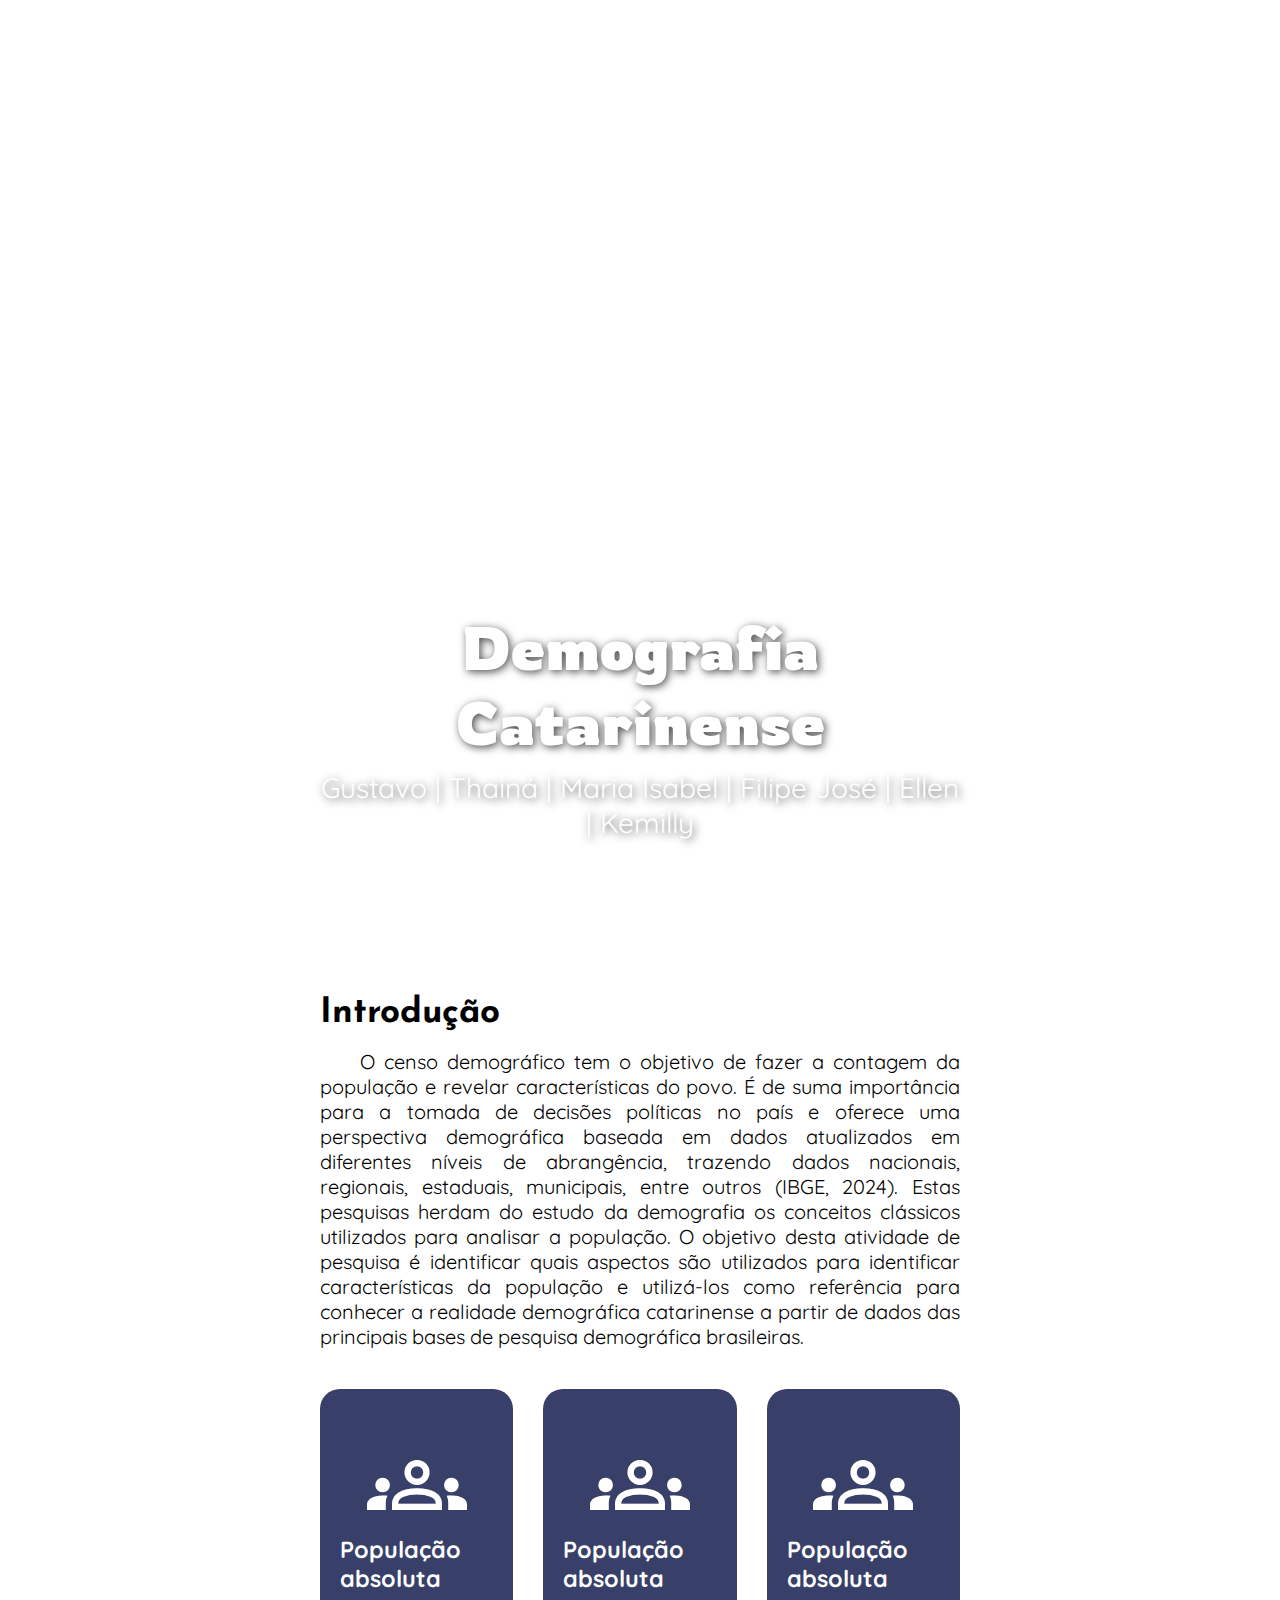
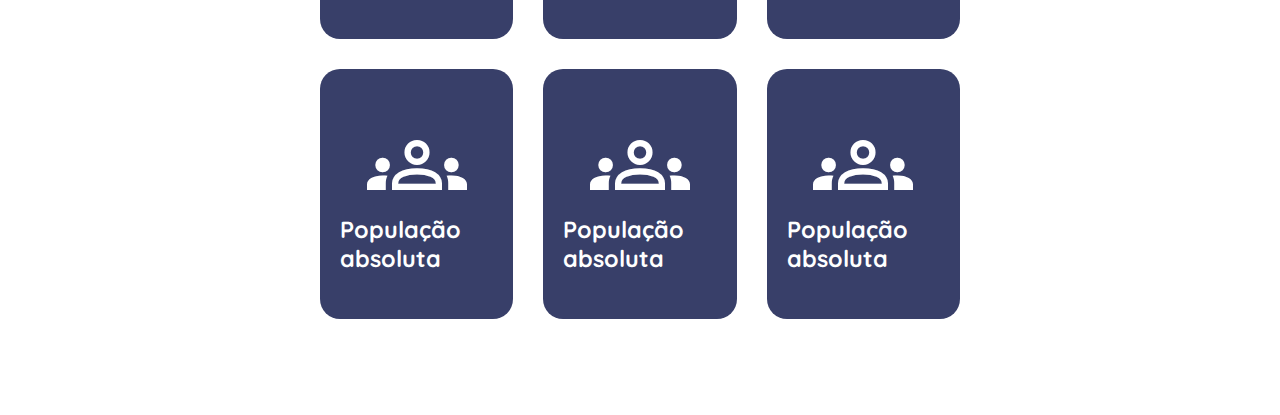
==== index.html @ dc28a46e "Commit inicial" ====
<!DOCTYPE html>
<html lang="pt-BR">
<head>
    <meta charset="UTF-8">
    <meta name="viewport" content="width=device-width, initial-scale=1.0">
    <title>Demografia Catarinense</title>
    <link rel="stylesheet" href="static/css/style.css">
    <link rel="preconnect" href="https://fonts.googleapis.com">
    <link rel="preconnect" href="https://fonts.gstatic.com" crossorigin>
    <link href="https://fonts.googleapis.com/css2?family=Rowdies:wght@300;400;700&display=swap" rel="stylesheet">
    <link rel="stylesheet" href="https://fonts.googleapis.com/css2?family=Material+Symbols+Outlined:opsz,wght,FILL,GRAD@20..48,100..700,0..1,-50..200" />
</head>
<body>
    <div id="video-container">
        <video autoplay loop muted playsinline class="background-video">
            <source src="static/img/video.mp4" type="video/mp4">
            Seu navegador não suporta vídeos.
        </video>
        <div class="content">
            <h1>Demografia Catarinense</h1>
            <p>Gustavo | Thainá | Maria Isabel | Filipe José | Ellen | Kemilly</p>
        </div>
    </div>
    <main>
        <article class="secao">
            <h2>Introdução</h2>
            <p>O censo demográfico tem o objetivo de fazer a contagem da população e revelar características do povo. É de suma importância para a tomada de decisões políticas no país e oferece uma perspectiva demográfica baseada em dados atualizados em diferentes níveis de abrangência, trazendo dados nacionais, regionais, estaduais, municipais, entre outros (IBGE, 2024). Estas pesquisas herdam do estudo da demografia os conceitos clássicos utilizados para analisar a população. O objetivo desta atividade de pesquisa é identificar quais aspectos são utilizados para identificar características da população e utilizá-los como referência para conhecer a realidade demográfica catarinense a partir de dados das principais bases de pesquisa demográfica brasileiras.</p>
        </article>
        <article class="secao">
            <div id="cards">
                <div class="card">
                    <span class="material-symbols-outlined">groups</span>
                    <h3 class="titulo">População absoluta</p>
                    <h4 class="esconder">7 milhões de habitantes</p>
                </div>
                <div class="card">
                    <span class="material-symbols-outlined">groups</span>
                    <h3 class="titulo">População absoluta</p>
                    <h4 class="esconder">7 milhões de habitantes</p>
                </div>
                <div class="card">
                    <span class="material-symbols-outlined">groups</span>
                    <h3 class="titulo">População absoluta</p>
                    <h4 class="esconder">7 milhões de habitantes</p>
                </div>
                <div class="card">
                    <span class="material-symbols-outlined">groups</span>
                    <h3 class="titulo">População absoluta</p>
                    <h4 class="esconder">7 milhões de habitantes</p>
                </div>
                <div class="card">
                    <span class="material-symbols-outlined">groups</span>
                    <h3 class="titulo">População absoluta</p>
                    <h4 class="esconder">7 milhões de habitantes</p>
                </div>
                <div class="card">
                    <span class="material-symbols-outlined">groups</span>
                    <h3 class="titulo">População absoluta</p>
                    <h4 class="esconder">7 milhões de habitantes</p>
                </div>
            </div>
        </article>
    </main>
    <div id="escurecer"></div>  
    <script src="static/js/script.js"></script>
</body>
</html>
---- static/css/style.css ----
@import url('https://fonts.googleapis.com/css2?family=Josefin+Sans:ital,wght@0,100..700;1,100..700&family=Quicksand:wght@300..700&family=Rowdies:wght@300;400;700&display=swap');

* {
    margin: 0;
    padding: 0;
    box-sizing: border-box;
}

body {
    font-family: 'Quicksand', sans-serif;
    text-align: justify;
}

#video-container {
    position: relative;
    height: 100vh;
    width: 100%;
    overflow: hidden;
}

.background-video {
    position: absolute;
    top: 50%;
    left: 50%;
    transform: translate(-50%, -50%);
    width: 100%;
    height: 100%;
    object-fit: cover;
    z-index: -1;
}

.content {
    position: absolute;
    bottom: 60px;
    left: 50%;
    transform: translate(-50%);
    color: white;
    font-family: 'Rowdies', sans-serif;
    text-align: center;
}

.content h1 {
    font-size: 3.75rem;
    margin-bottom: 10px;
    text-shadow: 2px 2px 8px rgba(0, 0, 0, 0.7);
}

.content p {
    font-size: 1.75rem;
    text-shadow: 2px 2px 8px rgba(0, 0, 0, 0.7);
    font-family: 'Quicksand', sans-serif
}

main {
    padding: 3.5em 0;
}

h2 {
    font-size: 1.75em;
    font-family: 'Josefin Sans', sans-serif;
    margin: 0.5em 0;
}

.secao {
    margin: 2em 16em;
    font-size: 1.25em;
}

.secao p {
    text-indent: 2em;
}

#cards {
    display: grid;
    grid-template-columns: repeat(3, 1fr);
    gap: 1.5em;
    align-content: flex-start;
}

.card {
    background-color: rgb(56, 63, 105);
    color: white;
    padding: 1em;
    border-radius: 20px;
    display: inline-block;
    transition: .3s;
    position: relative;
    transform-origin: center center;
    height: 250px;
    display: flex;
    flex-direction: column;
    justify-content: center;

}

.card:hover {
    transform: scale(1.2);
    z-index: 1001;
    position: relative;
}

.card span {
    font-size: 5em;
    display: block;
    text-align: center;
}

.card .esconder {
    font-weight: normal;
    font-size: 0;
    transition: .3s;
}

.card:hover .esconder {
    font-size: initial;
}

#escurecer {
    background-color: rgba(0, 0, 0, 0.0);
    inset: 0;
    z-index: 1000;
    position: fixed;
    transition: 0.3s;
    pointer-events: none;
}

body:has(.card:hover) #escurecer {
    visibility: visible;
    background-color: rgba(0, 0, 0, 0.6);
}
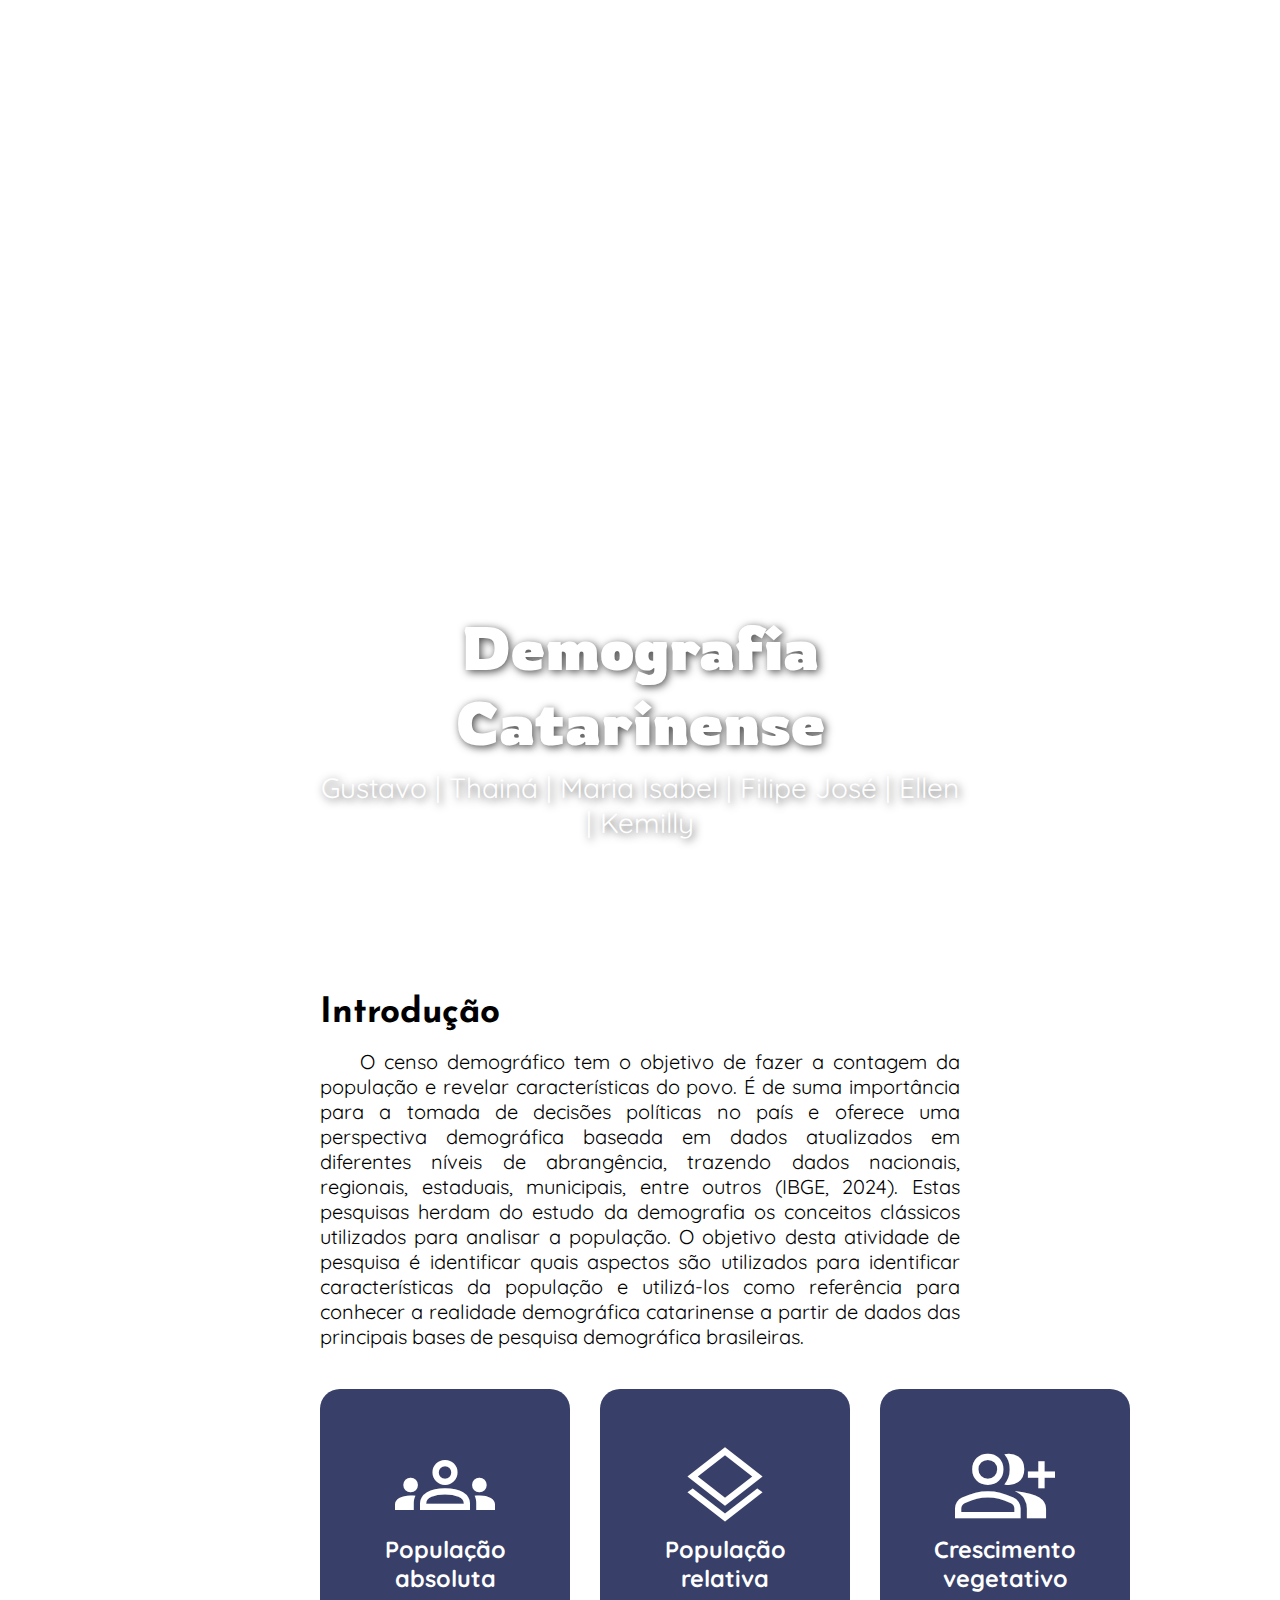
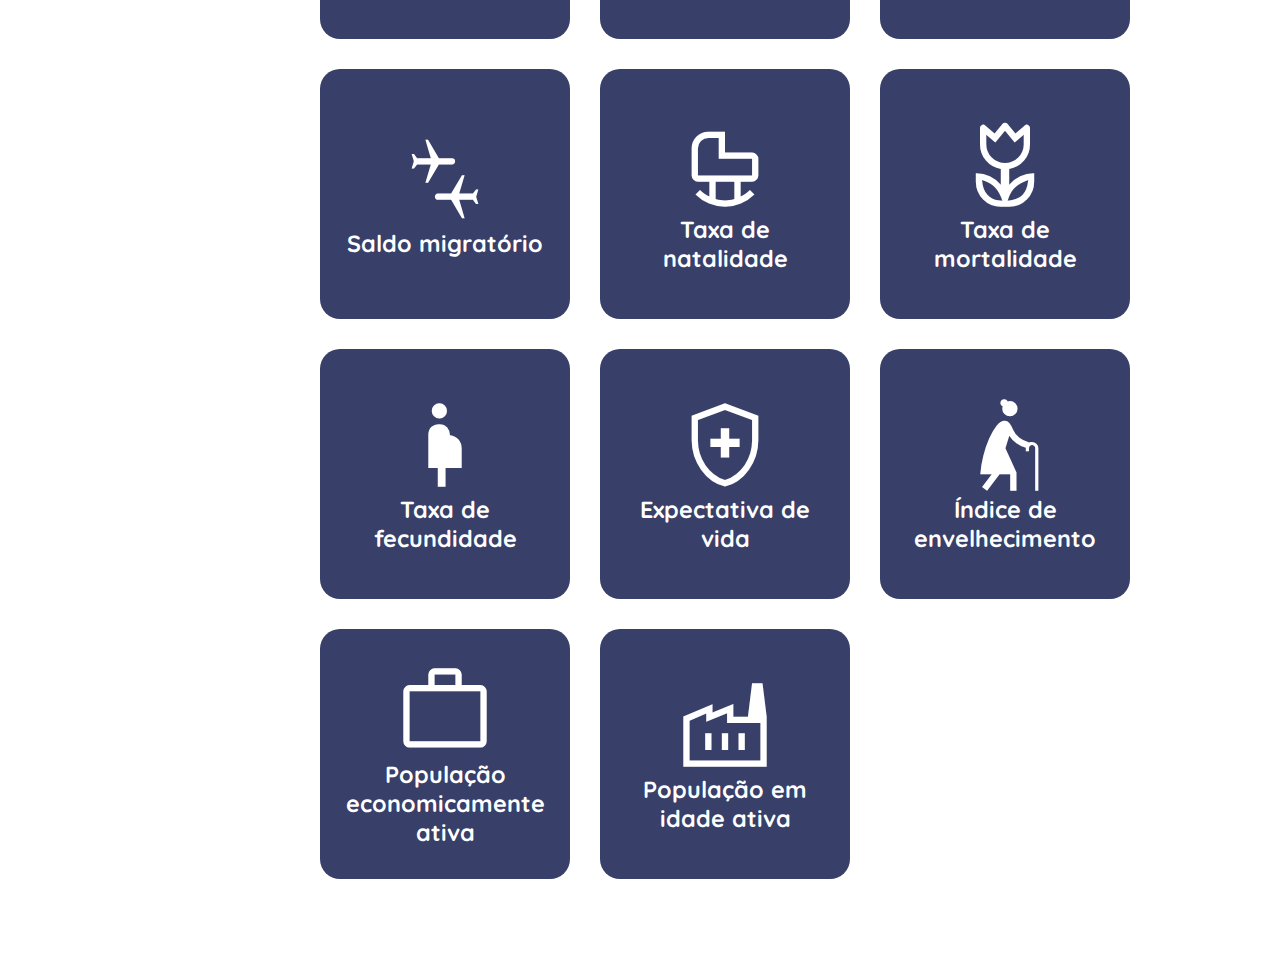
==== commit d2f6936a: "Adição dos conceitos" ====
--- a/index.html
+++ b/index.html
@@ -28,36 +28,61 @@
         </article>
         <article class="secao">
             <div id="cards">
-                <div class="card">
+                <a href="google.com" class="card">
                     <span class="material-symbols-outlined">groups</span>
-                    <h3 class="titulo">População absoluta</p>
-                    <h4 class="esconder">7 milhões de habitantes</p>
-                </div>
-                <div class="card">
-                    <span class="material-symbols-outlined">groups</span>
-                    <h3 class="titulo">População absoluta</p>
-                    <h4 class="esconder">7 milhões de habitantes</p>
-                </div>
-                <div class="card">
-                    <span class="material-symbols-outlined">groups</span>
-                    <h3 class="titulo">População absoluta</p>
-                    <h4 class="esconder">7 milhões de habitantes</p>
-                </div>
-                <div class="card">
-                    <span class="material-symbols-outlined">groups</span>
-                    <h3 class="titulo">População absoluta</p>
-                    <h4 class="esconder">7 milhões de habitantes</p>
-                </div>
-                <div class="card">
-                    <span class="material-symbols-outlined">groups</span>
-                    <h3 class="titulo">População absoluta</p>
-                    <h4 class="esconder">7 milhões de habitantes</p>
-                </div>
-                <div class="card">
-                    <span class="material-symbols-outlined">groups</span>
-                    <h3 class="titulo">População absoluta</p>
-                    <h4 class="esconder">7 milhões de habitantes</p>
-                </div>
+                    <h3 class="titulo">População absoluta</h3>
+                    <h4 class="esconder">7.610.361 habitantes (2022)</h4>
+                </a>
+                <a href="google.com" class="card">
+                    <span class="material-symbols-outlined">layers</span>
+                    <h3 class="titulo">População relativa</h3>
+                    <h4 class="esconder">79,50 hab/km2</h4>
+                </a>
+                <a href="google.com" class="card">
+                    <span class="material-symbols-outlined">group_add</span>
+                    <h3 class="titulo">Crescimento vegetativo</h3>
+                    <h4 class="esconder">48.158 habitantes</h4>
+                </a>
+                <a href="google.com" class="card">
+                    <span class="material-symbols-outlined">connecting_airports</span>
+                    <h3 class="titulo">Saldo migratório</h3>
+                    <h4 class="esconder">289.476 habitantes (2000-2010)</h4>
+                </a>
+                <a href="google.com" class="card">
+                    <span class="material-symbols-outlined">crib</span>
+                    <h3 class="titulo">Taxa de natalidade</h3>
+                    <h4 class="esconder">12,91 / 1000 habitantes (2022)</h4>
+                </a>
+                <a href="google.com" class="card">
+                    <span class="material-symbols-outlined">deceased</span>
+                    <h3 class="titulo">Taxa de mortalidade</h3>
+                    <h4 class="esconder">51.317 óbitos / 1000 habitantes (2022)</h4>
+                </a>
+                <a href="google.com" class="card">
+                    <span class="material-symbols-outlined">pregnancy</span>
+                    <h3 class="titulo">Taxa de fecundidade</h3>
+                    <h4 class="esconder">1,66 filho por mulher (2021)</h4>
+                </a>
+                <a href="google.com" class="card">
+                    <span class="material-symbols-outlined">health_and_safety</span>
+                    <h3 class="titulo">Expectativa de vida</h3>
+                    <h4 class="esconder">76,03 anos (2010)</h4>
+                </a>
+                <a href="google.com" class="card">
+                    <span class="material-symbols-outlined">elderly_woman</span>
+                    <h3 class="titulo">Índice de envelhecimento</h3>
+                    <h4 class="esconder">83,2 habitantes (2022)</h4>
+                </a>
+                <a href="google.com" class="card">
+                    <span class="material-symbols-outlined">work</span>
+                    <h3 class="titulo">População economicamente ativa</h3>
+                    <h4 class="esconder">3.542.863 pessoas (2010)</h4>
+                </a>
+                <a href="google.com" class="card">
+                    <span class="material-symbols-outlined">factory</span>
+                    <h3 class="titulo">População em idade ativa</h3>
+                    <h4 class="esconder">2.812.789 pessoas (2022)</h4>
+                </a>
             </div>
         </article>
     </main>
--- a/static/css/style.css
+++ b/static/css/style.css
@@ -86,11 +86,14 @@
     transition: .3s;
     position: relative;
     transform-origin: center center;
+    width: 250px;
     height: 250px;
     display: flex;
     flex-direction: column;
     justify-content: center;
-
+    align-items: center;
+    text-align: center;
+    text-decoration: none;
 }
 
 .card:hover {
@@ -106,13 +109,15 @@
 }
 
 .card .esconder {
+    font-size: 0.75em;
     font-weight: normal;
-    font-size: 0;
+    max-height: 0;
+    overflow: hidden;
     transition: .3s;
 }
 
 .card:hover .esconder {
-    font-size: initial;
+    max-height: 2.5em;
 }
 
 #escurecer {
@@ -120,7 +125,7 @@
     inset: 0;
     z-index: 1000;
     position: fixed;
-    transition: 0.3s;
+    transition: .3s;
     pointer-events: none;
 }
 
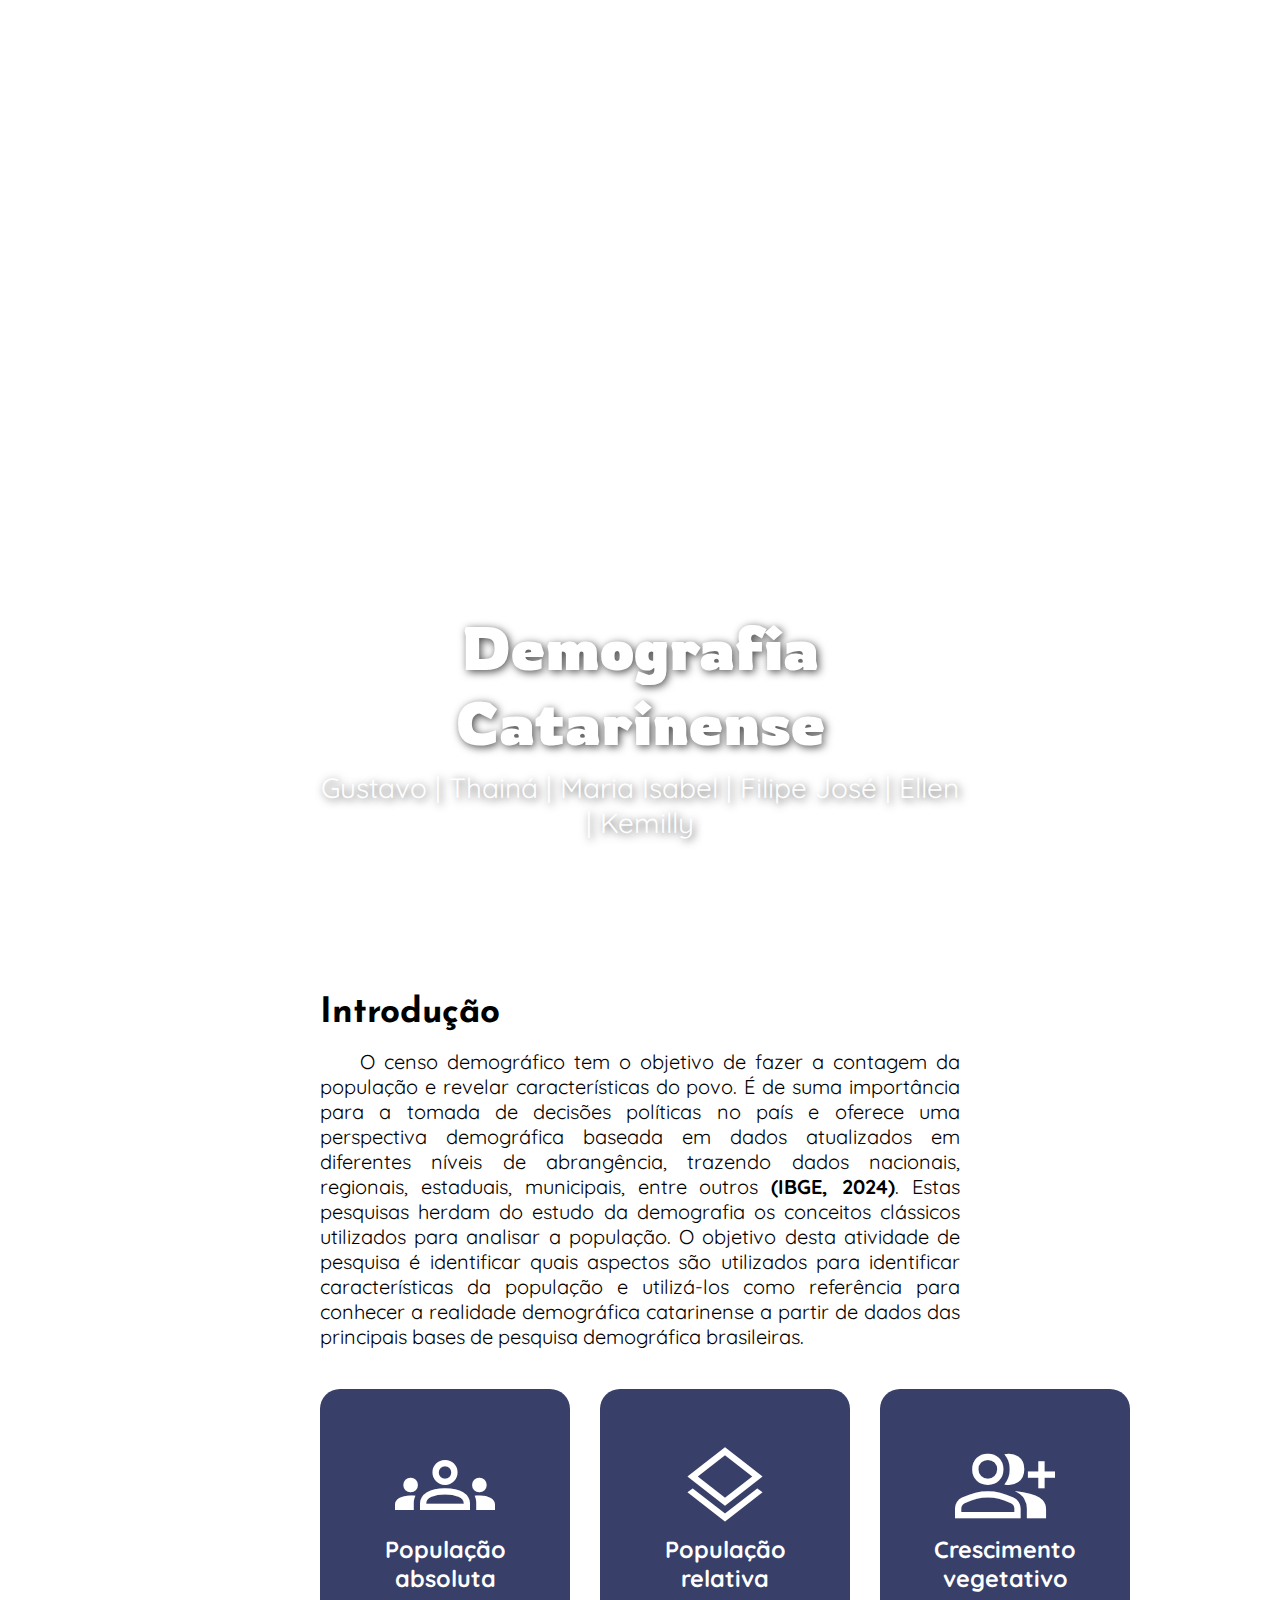
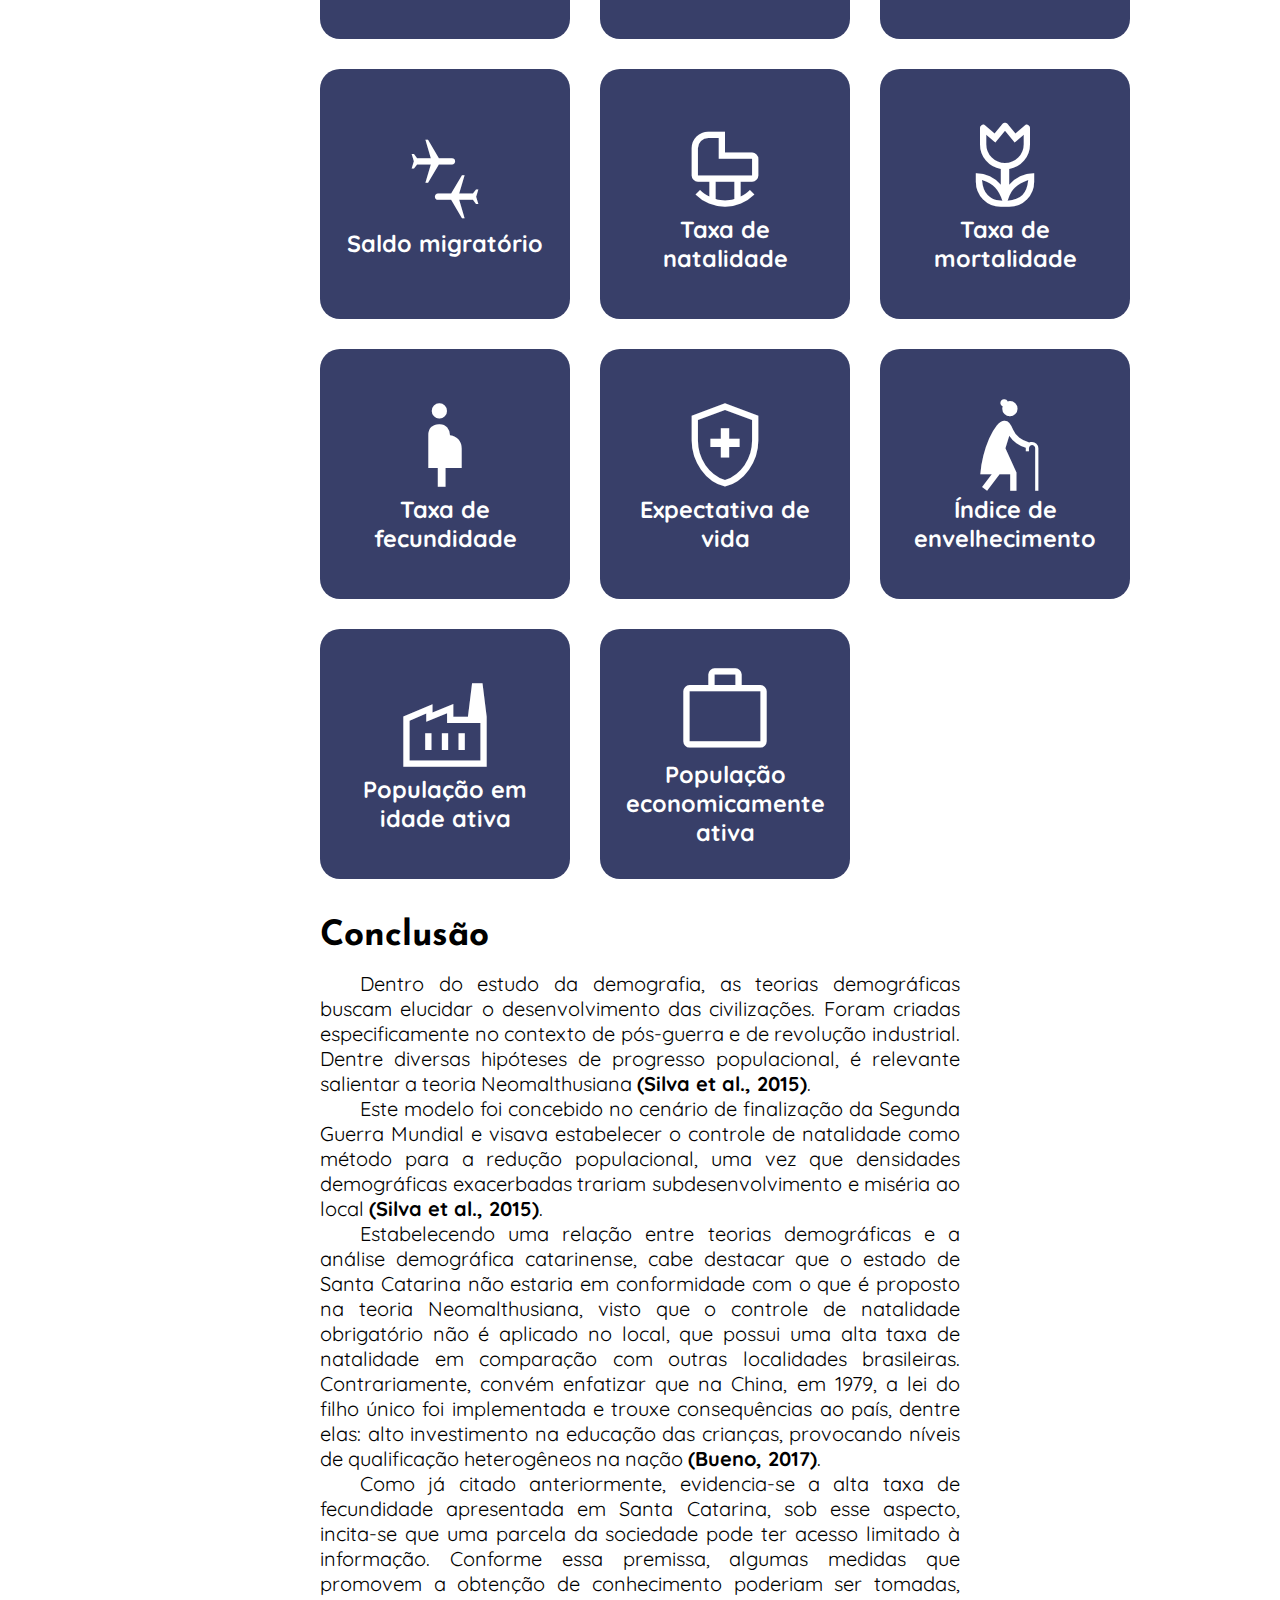
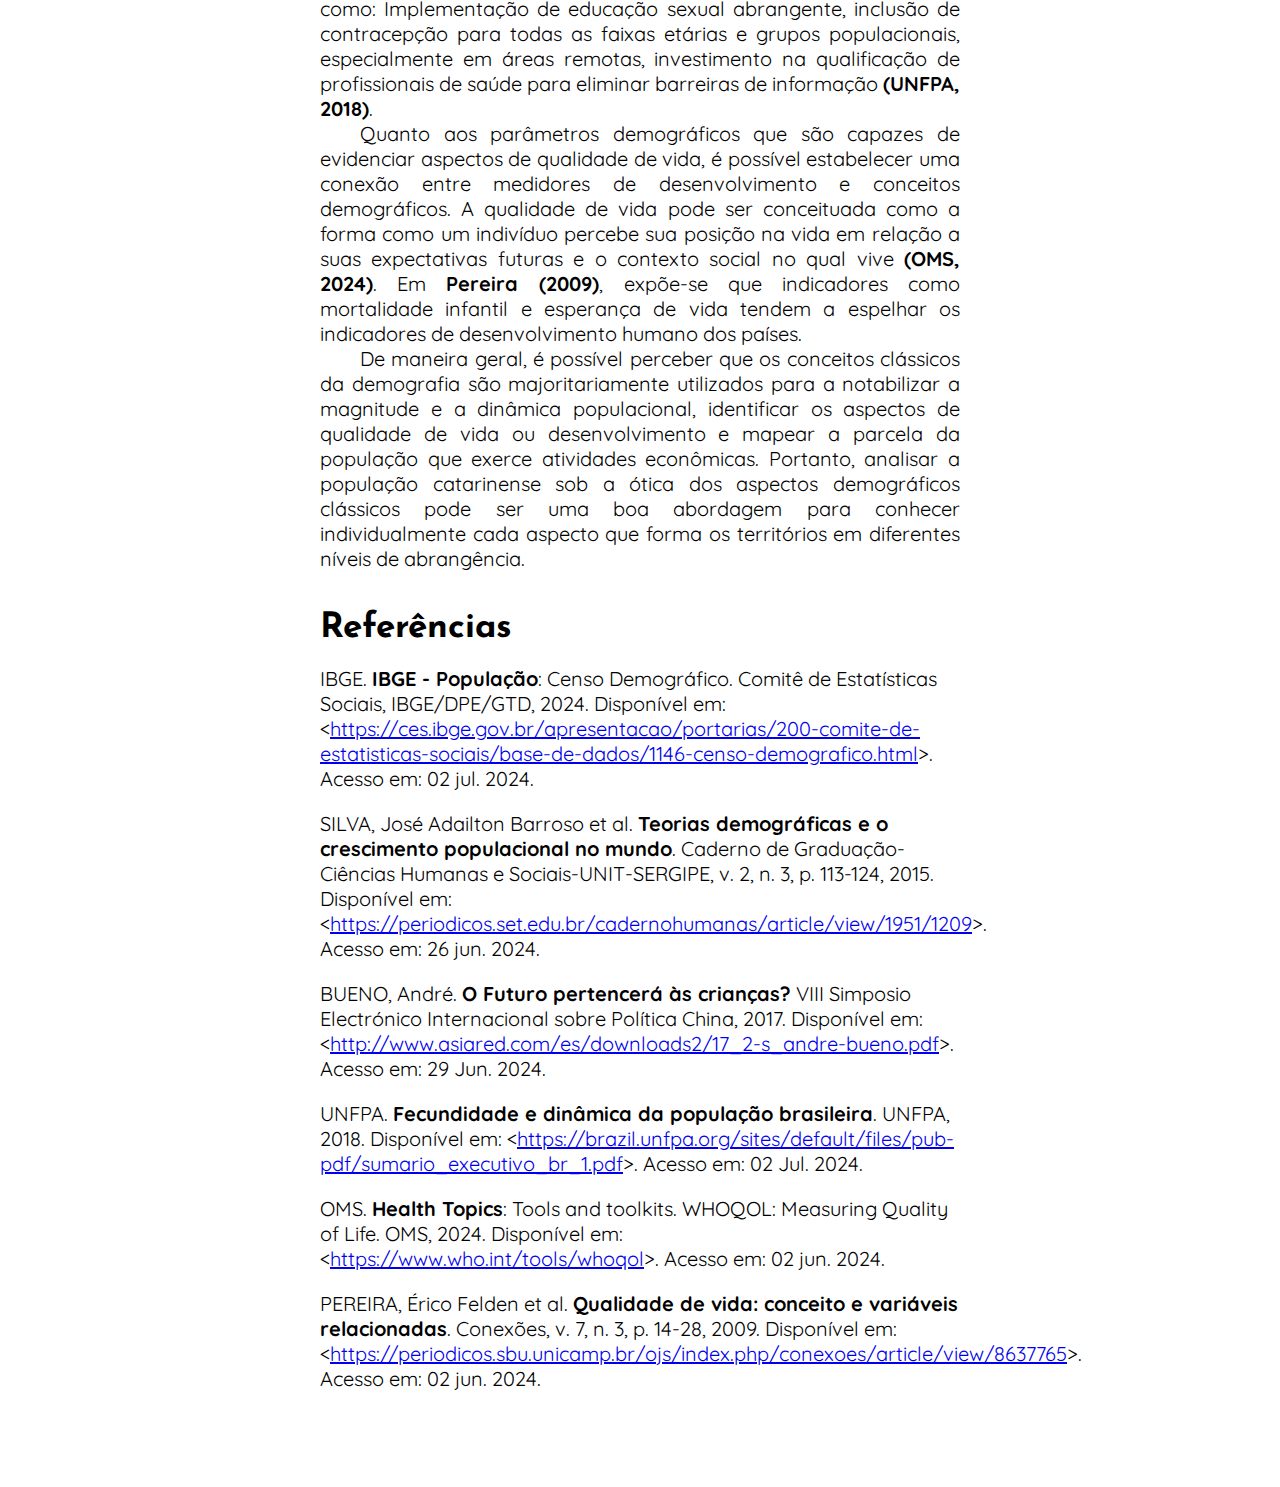
==== commit ed703634: "Página inicial" ====
--- a/index.html
+++ b/index.html
@@ -24,66 +24,84 @@
     <main>
         <article class="secao">
             <h2>Introdução</h2>
-            <p>O censo demográfico tem o objetivo de fazer a contagem da população e revelar características do povo. É de suma importância para a tomada de decisões políticas no país e oferece uma perspectiva demográfica baseada em dados atualizados em diferentes níveis de abrangência, trazendo dados nacionais, regionais, estaduais, municipais, entre outros (IBGE, 2024). Estas pesquisas herdam do estudo da demografia os conceitos clássicos utilizados para analisar a população. O objetivo desta atividade de pesquisa é identificar quais aspectos são utilizados para identificar características da população e utilizá-los como referência para conhecer a realidade demográfica catarinense a partir de dados das principais bases de pesquisa demográfica brasileiras.</p>
+            <p>O censo demográfico tem o objetivo de fazer a contagem da população e revelar características do povo. É de suma importância para a tomada de decisões políticas no país e oferece uma perspectiva demográfica baseada em dados atualizados em diferentes níveis de abrangência, trazendo dados nacionais, regionais, estaduais, municipais, entre outros <a class="ref" href="#ref-1">(IBGE, 2024)</a>. Estas pesquisas herdam do estudo da demografia os conceitos clássicos utilizados para analisar a população. O objetivo desta atividade de pesquisa é identificar quais aspectos são utilizados para identificar características da população e utilizá-los como referência para conhecer a realidade demográfica catarinense a partir de dados das principais bases de pesquisa demográfica brasileiras.</p>
         </article>
         <article class="secao">
             <div id="cards">
-                <a href="google.com" class="card">
+                <a href="populacao-absoluta.html" class="card">
                     <span class="material-symbols-outlined">groups</span>
                     <h3 class="titulo">População absoluta</h3>
                     <h4 class="esconder">7.610.361 habitantes (2022)</h4>
                 </a>
-                <a href="google.com" class="card">
+                <a href="populacao-relativa.html" class="card">
                     <span class="material-symbols-outlined">layers</span>
                     <h3 class="titulo">População relativa</h3>
                     <h4 class="esconder">79,50 hab/km2</h4>
                 </a>
-                <a href="google.com" class="card">
+                <a href="crescimento-vegetativo.html" class="card">
                     <span class="material-symbols-outlined">group_add</span>
                     <h3 class="titulo">Crescimento vegetativo</h3>
                     <h4 class="esconder">48.158 habitantes</h4>
                 </a>
-                <a href="google.com" class="card">
+                <a href="saldo-migratorio.html" class="card">
                     <span class="material-symbols-outlined">connecting_airports</span>
                     <h3 class="titulo">Saldo migratório</h3>
                     <h4 class="esconder">289.476 habitantes (2000-2010)</h4>
                 </a>
-                <a href="google.com" class="card">
+                <a href="taxa-de-natalidade.html" class="card">
                     <span class="material-symbols-outlined">crib</span>
                     <h3 class="titulo">Taxa de natalidade</h3>
                     <h4 class="esconder">12,91 / 1000 habitantes (2022)</h4>
                 </a>
-                <a href="google.com" class="card">
+                <a href="taxa-de-mortalidade.html" class="card">
                     <span class="material-symbols-outlined">deceased</span>
                     <h3 class="titulo">Taxa de mortalidade</h3>
                     <h4 class="esconder">51.317 óbitos / 1000 habitantes (2022)</h4>
                 </a>
-                <a href="google.com" class="card">
+                <a href="taxa-de-fecundidade.html" class="card">
                     <span class="material-symbols-outlined">pregnancy</span>
                     <h3 class="titulo">Taxa de fecundidade</h3>
                     <h4 class="esconder">1,66 filho por mulher (2021)</h4>
                 </a>
-                <a href="google.com" class="card">
+                <a href="expectativa-de-vida.html" class="card">
                     <span class="material-symbols-outlined">health_and_safety</span>
                     <h3 class="titulo">Expectativa de vida</h3>
                     <h4 class="esconder">76,03 anos (2010)</h4>
                 </a>
-                <a href="google.com" class="card">
+                <a href="indice-de-envelhecimento.html" class="card">
                     <span class="material-symbols-outlined">elderly_woman</span>
                     <h3 class="titulo">Índice de envelhecimento</h3>
                     <h4 class="esconder">83,2 habitantes (2022)</h4>
                 </a>
-                <a href="google.com" class="card">
+                <a href="populacao-em-idade-ativa.html" class="card">
+                    <span class="material-symbols-outlined">factory</span>
+                    <h3 class="titulo">População em idade ativa</h3>
+                    <h4 class="esconder">2.812.789 pessoas (2022)</h4>
+                </a>
+                <a href="populacao-economicamente-ativa.html" class="card">
                     <span class="material-symbols-outlined">work</span>
                     <h3 class="titulo">População economicamente ativa</h3>
                     <h4 class="esconder">3.542.863 pessoas (2010)</h4>
                 </a>
-                <a href="google.com" class="card">
-                    <span class="material-symbols-outlined">factory</span>
-                    <h3 class="titulo">População em idade ativa</h3>
-                    <h4 class="esconder">2.812.789 pessoas (2022)</h4>
-                </a>
             </div>
+        </article>
+        <article class="secao">
+            <h2>Conclusão</h2>
+            <p>Dentro do estudo da demografia, as teorias demográficas buscam elucidar o desenvolvimento das civilizações. Foram criadas especificamente no contexto de pós-guerra e de revolução industrial. Dentre diversas hipóteses de progresso populacional, é relevante salientar a teoria Neomalthusiana <a class="ref" href="#ref-2">(Silva et al., 2015)</a>.</p>
+            <p>Este modelo foi concebido no cenário de finalização da Segunda Guerra Mundial e visava estabelecer o controle de natalidade como método para a redução populacional, uma vez que densidades demográficas exacerbadas trariam subdesenvolvimento e miséria ao local <a class="ref" href="#ref-2">(Silva et al., 2015)</a>.</p>
+            <p>Estabelecendo uma relação entre teorias demográficas e a análise demográfica catarinense, cabe destacar que o estado de Santa Catarina não estaria em conformidade com o que é proposto na teoria Neomalthusiana, visto que o controle de natalidade obrigatório não é aplicado no local, que possui uma alta taxa de natalidade em comparação com outras localidades brasileiras. Contrariamente, convém enfatizar que na China, em 1979, a lei do filho único foi implementada e trouxe consequências ao país, dentre elas: alto investimento na educação das crianças, provocando níveis de qualificação heterogêneos na nação <a class="ref" href="#ref-3">(Bueno, 2017)</a>.</p>
+            <p>Como já citado anteriormente, evidencia-se a alta taxa de fecundidade apresentada em Santa Catarina, sob esse aspecto, incita-se que uma parcela da sociedade pode ter acesso limitado à informação. Conforme essa premissa, algumas medidas que promovem a obtenção de conhecimento poderiam ser tomadas, como: Implementação de educação sexual abrangente, inclusão de contracepção para todas as faixas etárias e grupos populacionais, especialmente em áreas remotas, investimento na qualificação de profissionais de saúde para eliminar barreiras de informação <a class="ref" href="ref-4">(UNFPA, 2018)</a>.</p>
+            <p>Quanto aos parâmetros demográficos que são capazes de evidenciar aspectos de qualidade de vida, é possível estabelecer uma conexão entre medidores de desenvolvimento e conceitos demográficos. A qualidade de vida pode ser conceituada como a forma como um indivíduo percebe sua posição na vida em relação a suas expectativas futuras e o contexto social no qual vive <a class="ref" href="ref-5">(OMS, 2024)</a>. Em <a class="ref" href="#ref-6">Pereira (2009)</a>, expõe-se que indicadores como mortalidade infantil e esperança de vida tendem a espelhar os indicadores de desenvolvimento humano dos países.</p>
+            <p>De maneira geral, é possível perceber que os conceitos clássicos da demografia são majoritariamente utilizados para a notabilizar a magnitude e a dinâmica populacional, identificar os aspectos de qualidade de vida ou desenvolvimento e mapear a parcela da população que exerce atividades econômicas. Portanto, analisar a população catarinense sob a ótica dos aspectos demográficos clássicos pode ser uma boa abordagem para conhecer individualmente cada aspecto que forma os territórios em diferentes níveis de abrangência.</p>
+        </article>
+        <article class="secao referencias">
+            <h2>Referências</h2>
+            <span id="ref-1">IBGE. <b>IBGE - População</b>: Censo Demográfico. Comitê de Estatísticas Sociais, IBGE/DPE/GTD, 2024. Disponível em: &lt<a href="https://ces.ibge.gov.br/apresentacao/portarias/200-comite-de-estatisticas-sociais/base-de-dados/1146-censo-demografico.html">https://ces.ibge.gov.br/apresentacao/portarias/200-comite-de-estatisticas-sociais/base-de-dados/1146-censo-demografico.html</a>&gt. Acesso em: 02 jul. 2024.</span>
+            <span id="ref-2">SILVA, José Adailton Barroso et al. <b>Teorias demográficas e o crescimento populacional no mundo</b>. Caderno de Graduação-Ciências Humanas e Sociais-UNIT-SERGIPE, v. 2, n. 3, p. 113-124, 2015. Disponível em: &lt<a href="https://periodicos.set.edu.br/cadernohumanas/article/view/1951/1209">https://periodicos.set.edu.br/cadernohumanas/article/view/1951/1209</a>&gt. Acesso em: 26 jun. 2024.</span>
+            <span id="ref-3">BUENO, André. <b>O Futuro pertencerá às crianças?</b> VIII Simposio Electrónico Internacional sobre Política China, 2017. Disponível em: &lt<a href="http://www.asiared.com/es/downloads2/17_2-s_andre-bueno.pdf">http://www.asiared.com/es/downloads2/17_2-s_andre-bueno.pdf</a>&gt. Acesso em: 29 Jun. 2024.</span>
+            <span id="ref-4">UNFPA. <b>Fecundidade e dinâmica da população brasileira</b>. UNFPA, 2018. Disponível em: &lt<a href="https://brazil.unfpa.org/sites/default/files/pub-pdf/sumario_executivo_br_1.pdf">https://brazil.unfpa.org/sites/default/files/pub-pdf/sumario_executivo_br_1.pdf</a>&gt. Acesso em: 02 Jul. 2024.</span>
+            <span id="ref-5">OMS. <b>Health Topics</b>: Tools and toolkits. WHOQOL: Measuring Quality of Life. OMS, 2024. Disponível em: &lt<a href="https://www.who.int/tools/whoqol">https://www.who.int/tools/whoqol</a>&gt. Acesso em: 02 jun. 2024.</span>
+            <span id="ref-6">PEREIRA, Érico Felden et al. <b>Qualidade de vida: conceito e variáveis relacionadas</b>. Conexões, v. 7, n. 3, p. 14-28, 2009. Disponível em: &lt<a href="https://periodicos.sbu.unicamp.br/ojs/index.php/conexoes/article/view/8637765">https://periodicos.sbu.unicamp.br/ojs/index.php/conexoes/article/view/8637765</a>&gt. Acesso em: 02 jun. 2024.</span>
         </article>
     </main>
     <div id="escurecer"></div>  
--- a/static/css/style.css
+++ b/static/css/style.css
@@ -4,6 +4,10 @@
     margin: 0;
     padding: 0;
     box-sizing: border-box;
+}
+
+html {
+    scroll-behavior: smooth;
 }
 
 body {
@@ -132,4 +136,25 @@
 body:has(.card:hover) #escurecer {
     visibility: visible;
     background-color: rgba(0, 0, 0, 0.6);
+}
+
+.ref {
+    color: black;
+    text-decoration: none;
+    font-weight: bold;
+    transition: .3s;
+}
+
+.ref:hover {
+    background-color: black;
+    color: white;
+}
+
+.referencias {
+    text-align: left;
+}
+
+.referencias span {
+    display: block;
+    margin-block: 1em;
 }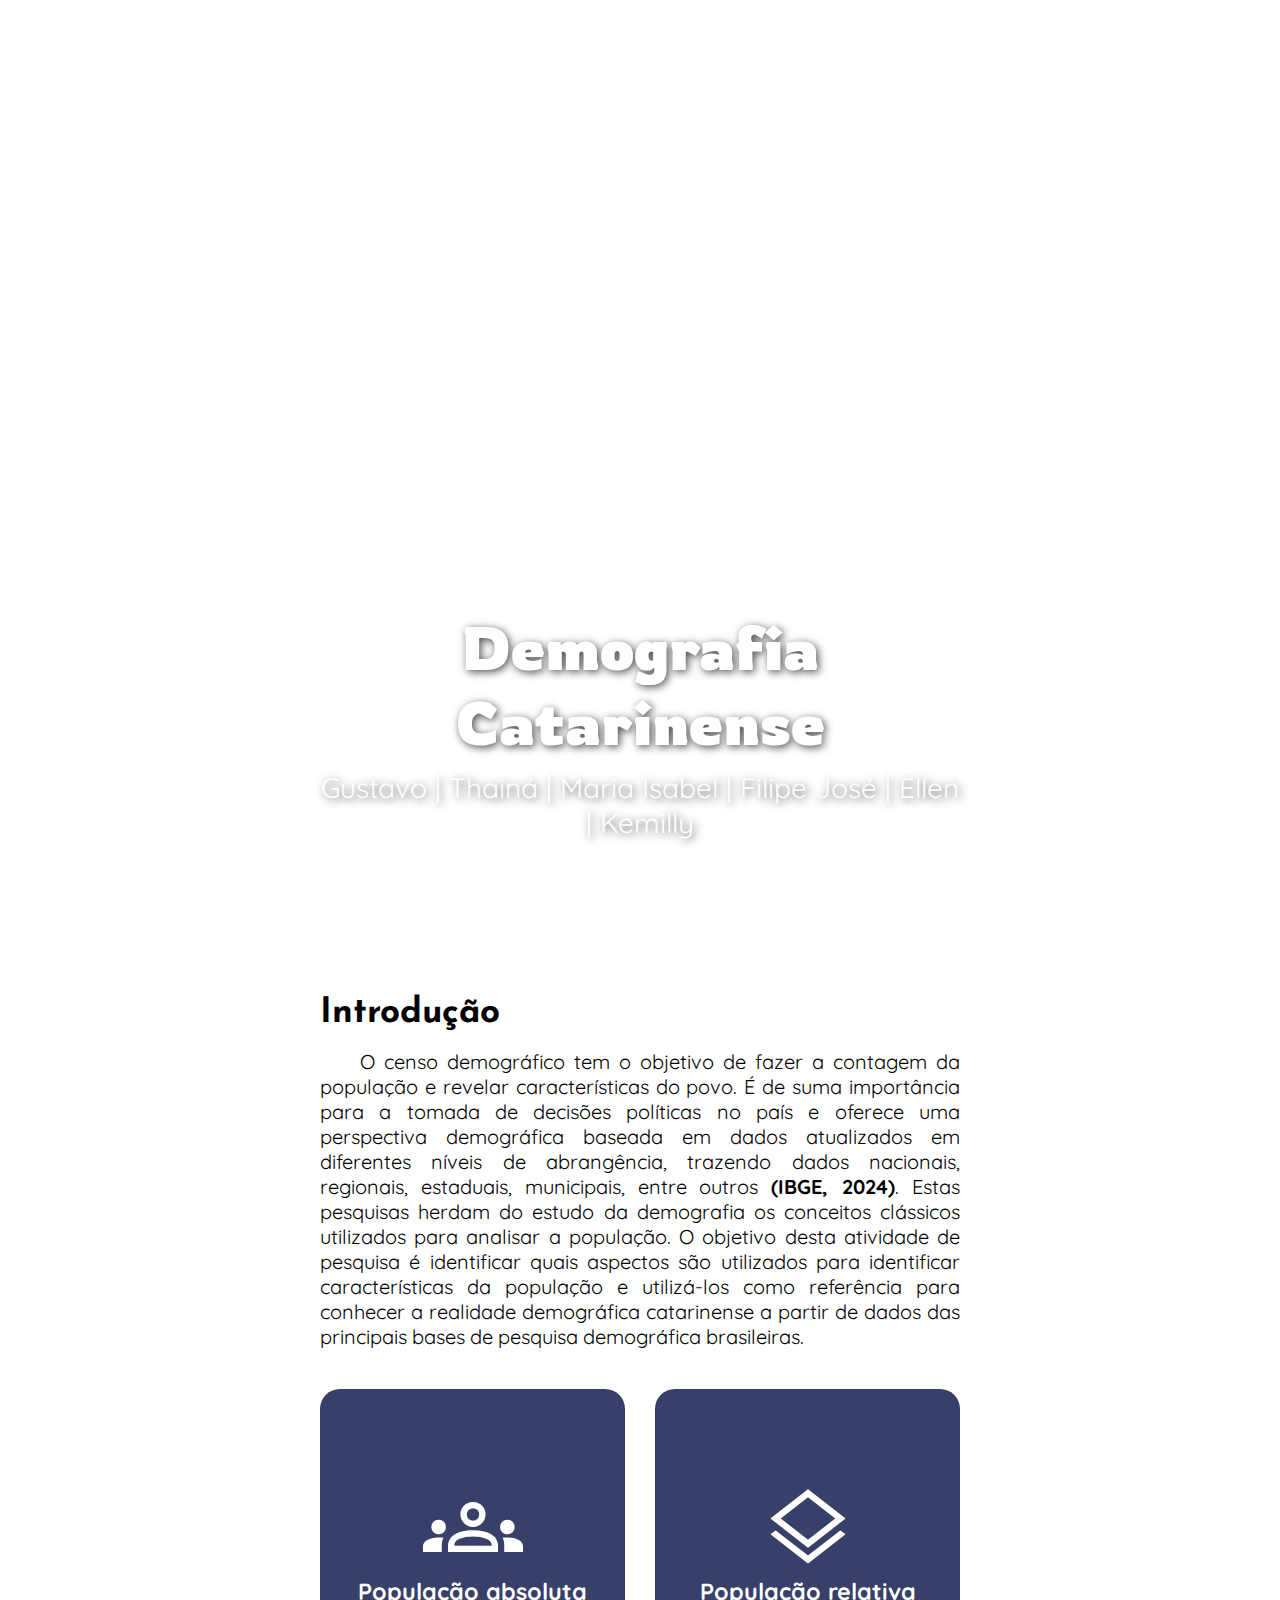
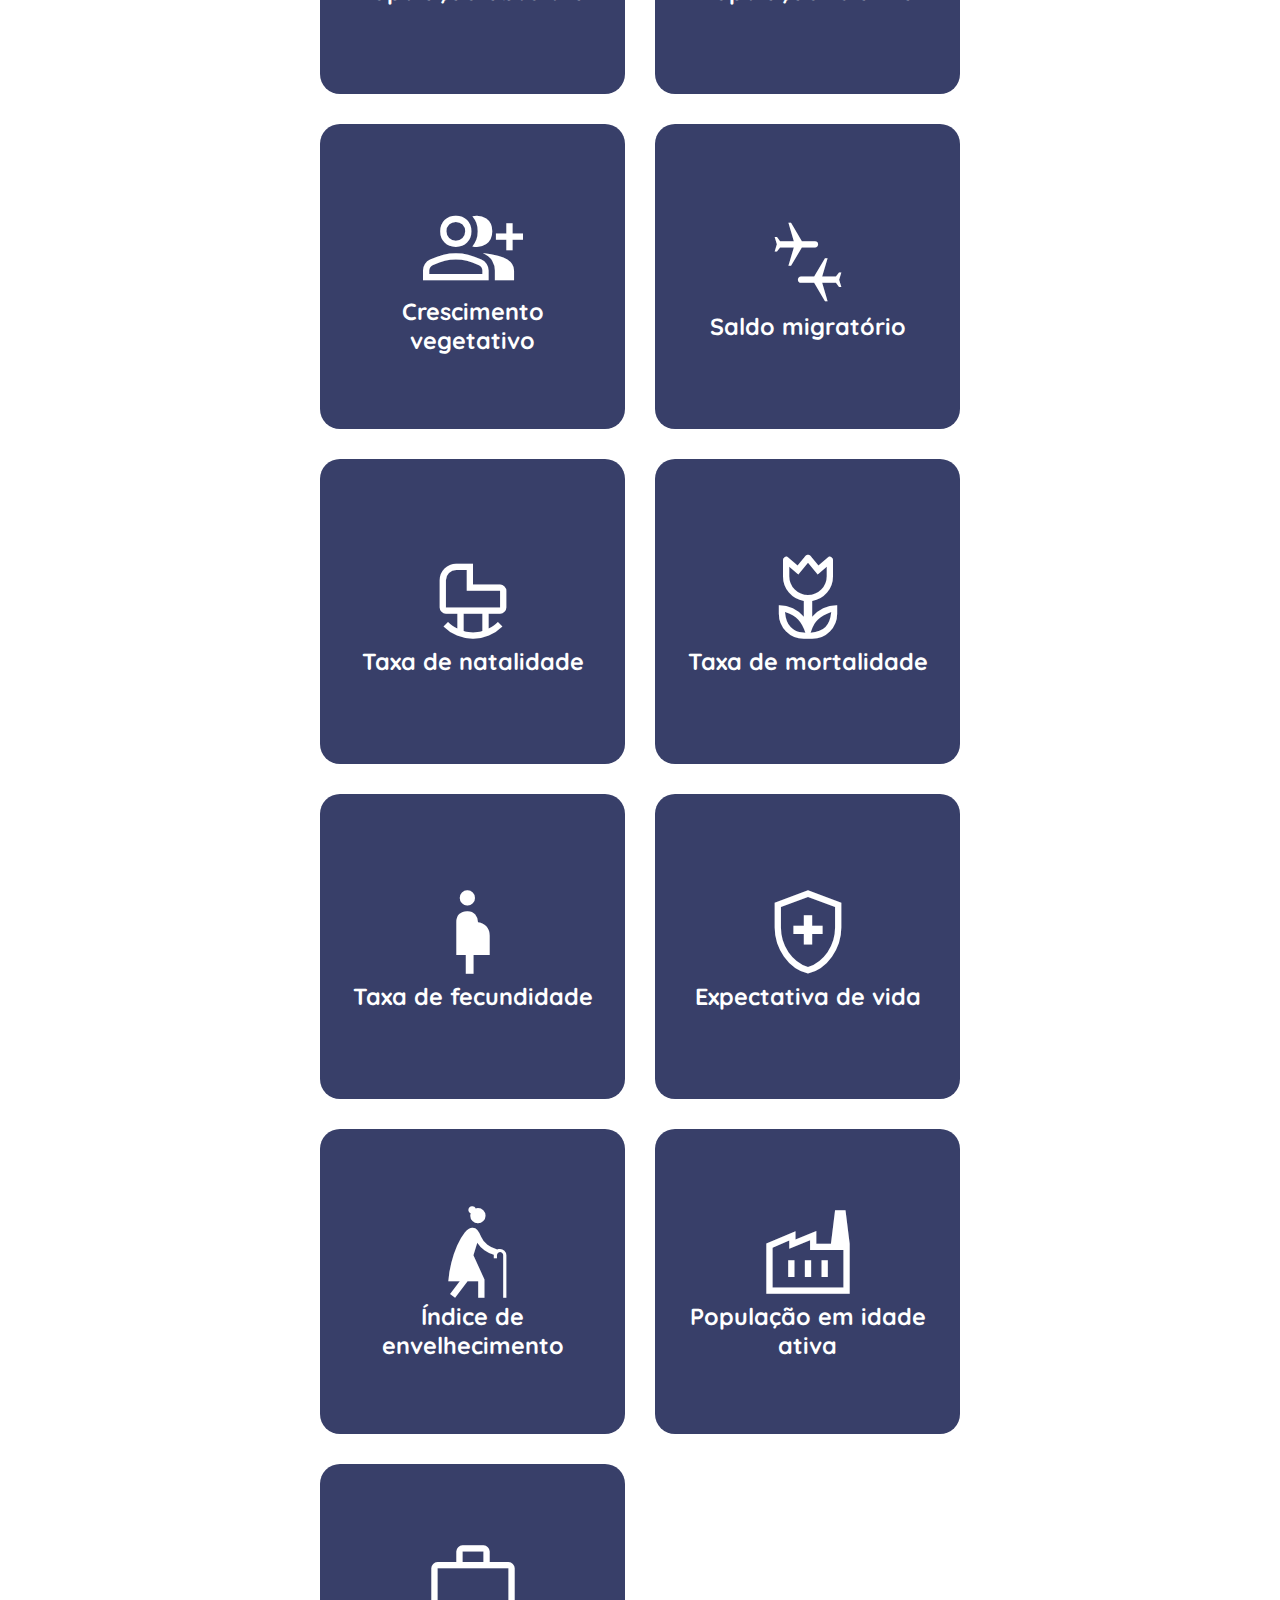
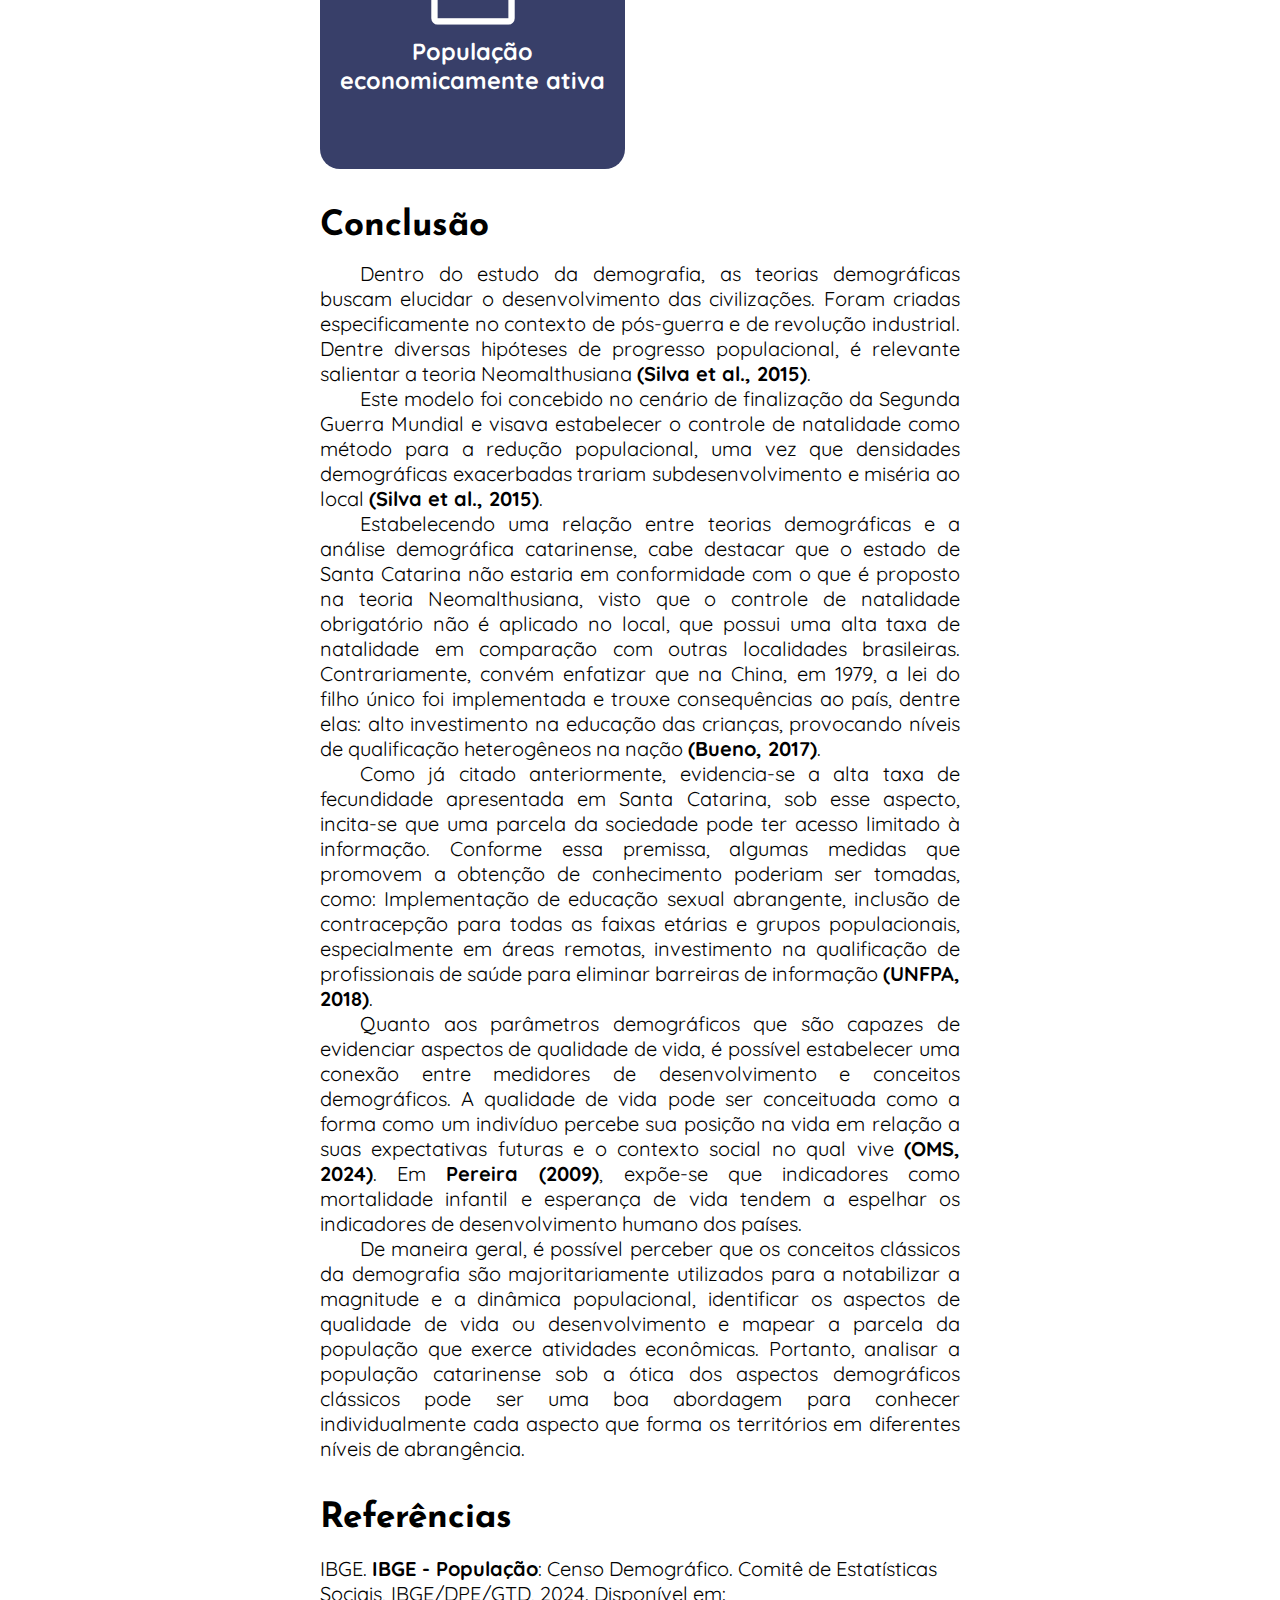
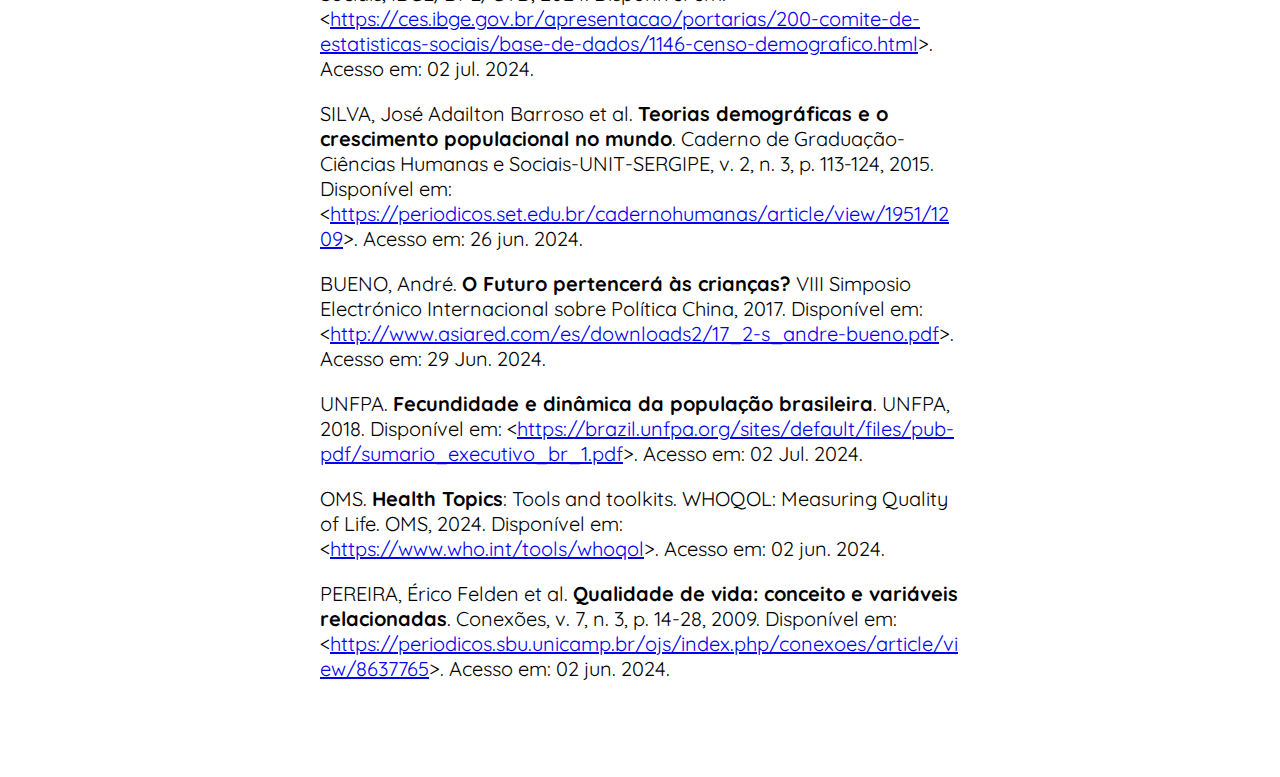
==== commit df2a86fb: "Correção no CSS e nos links" ====
--- a/index.html
+++ b/index.html
@@ -90,8 +90,8 @@
             <p>Dentro do estudo da demografia, as teorias demográficas buscam elucidar o desenvolvimento das civilizações. Foram criadas especificamente no contexto de pós-guerra e de revolução industrial. Dentre diversas hipóteses de progresso populacional, é relevante salientar a teoria Neomalthusiana <a class="ref" href="#ref-2">(Silva et al., 2015)</a>.</p>
             <p>Este modelo foi concebido no cenário de finalização da Segunda Guerra Mundial e visava estabelecer o controle de natalidade como método para a redução populacional, uma vez que densidades demográficas exacerbadas trariam subdesenvolvimento e miséria ao local <a class="ref" href="#ref-2">(Silva et al., 2015)</a>.</p>
             <p>Estabelecendo uma relação entre teorias demográficas e a análise demográfica catarinense, cabe destacar que o estado de Santa Catarina não estaria em conformidade com o que é proposto na teoria Neomalthusiana, visto que o controle de natalidade obrigatório não é aplicado no local, que possui uma alta taxa de natalidade em comparação com outras localidades brasileiras. Contrariamente, convém enfatizar que na China, em 1979, a lei do filho único foi implementada e trouxe consequências ao país, dentre elas: alto investimento na educação das crianças, provocando níveis de qualificação heterogêneos na nação <a class="ref" href="#ref-3">(Bueno, 2017)</a>.</p>
-            <p>Como já citado anteriormente, evidencia-se a alta taxa de fecundidade apresentada em Santa Catarina, sob esse aspecto, incita-se que uma parcela da sociedade pode ter acesso limitado à informação. Conforme essa premissa, algumas medidas que promovem a obtenção de conhecimento poderiam ser tomadas, como: Implementação de educação sexual abrangente, inclusão de contracepção para todas as faixas etárias e grupos populacionais, especialmente em áreas remotas, investimento na qualificação de profissionais de saúde para eliminar barreiras de informação <a class="ref" href="ref-4">(UNFPA, 2018)</a>.</p>
-            <p>Quanto aos parâmetros demográficos que são capazes de evidenciar aspectos de qualidade de vida, é possível estabelecer uma conexão entre medidores de desenvolvimento e conceitos demográficos. A qualidade de vida pode ser conceituada como a forma como um indivíduo percebe sua posição na vida em relação a suas expectativas futuras e o contexto social no qual vive <a class="ref" href="ref-5">(OMS, 2024)</a>. Em <a class="ref" href="#ref-6">Pereira (2009)</a>, expõe-se que indicadores como mortalidade infantil e esperança de vida tendem a espelhar os indicadores de desenvolvimento humano dos países.</p>
+            <p>Como já citado anteriormente, evidencia-se a alta taxa de fecundidade apresentada em Santa Catarina, sob esse aspecto, incita-se que uma parcela da sociedade pode ter acesso limitado à informação. Conforme essa premissa, algumas medidas que promovem a obtenção de conhecimento poderiam ser tomadas, como: Implementação de educação sexual abrangente, inclusão de contracepção para todas as faixas etárias e grupos populacionais, especialmente em áreas remotas, investimento na qualificação de profissionais de saúde para eliminar barreiras de informação <a class="ref" href="#ref-4">(UNFPA, 2018)</a>.</p>
+            <p>Quanto aos parâmetros demográficos que são capazes de evidenciar aspectos de qualidade de vida, é possível estabelecer uma conexão entre medidores de desenvolvimento e conceitos demográficos. A qualidade de vida pode ser conceituada como a forma como um indivíduo percebe sua posição na vida em relação a suas expectativas futuras e o contexto social no qual vive <a class="ref" href="#ref-5">(OMS, 2024)</a>. Em <a class="ref" href="#ref-6">Pereira (2009)</a>, expõe-se que indicadores como mortalidade infantil e esperança de vida tendem a espelhar os indicadores de desenvolvimento humano dos países.</p>
             <p>De maneira geral, é possível perceber que os conceitos clássicos da demografia são majoritariamente utilizados para a notabilizar a magnitude e a dinâmica populacional, identificar os aspectos de qualidade de vida ou desenvolvimento e mapear a parcela da população que exerce atividades econômicas. Portanto, analisar a população catarinense sob a ótica dos aspectos demográficos clássicos pode ser uma boa abordagem para conhecer individualmente cada aspecto que forma os territórios em diferentes níveis de abrangência.</p>
         </article>
         <article class="secao referencias">
--- a/static/css/style.css
+++ b/static/css/style.css
@@ -90,8 +90,7 @@
     transition: .3s;
     position: relative;
     transform-origin: center center;
-    width: 250px;
-    height: 250px;
+    aspect-ratio: 1/1;
     display: flex;
     flex-direction: column;
     justify-content: center;
@@ -157,4 +156,26 @@
 .referencias span {
     display: block;
     margin-block: 1em;
+    overflow-wrap: break-word;
+}
+
+@media (max-width: 1400px) {
+    #cards {
+        grid-template-columns: repeat(2, 1fr);
+    }
+}
+
+@media (max-width: 1160px) {
+    .secao {
+        margin: 2em 8em;
+    }
+    #cards {
+        grid-template-columns: repeat(1, 1fr);
+    }
+}
+
+@media (max-width: 740px) {
+    .secao {
+        margin: 2em 4em;
+    }
 }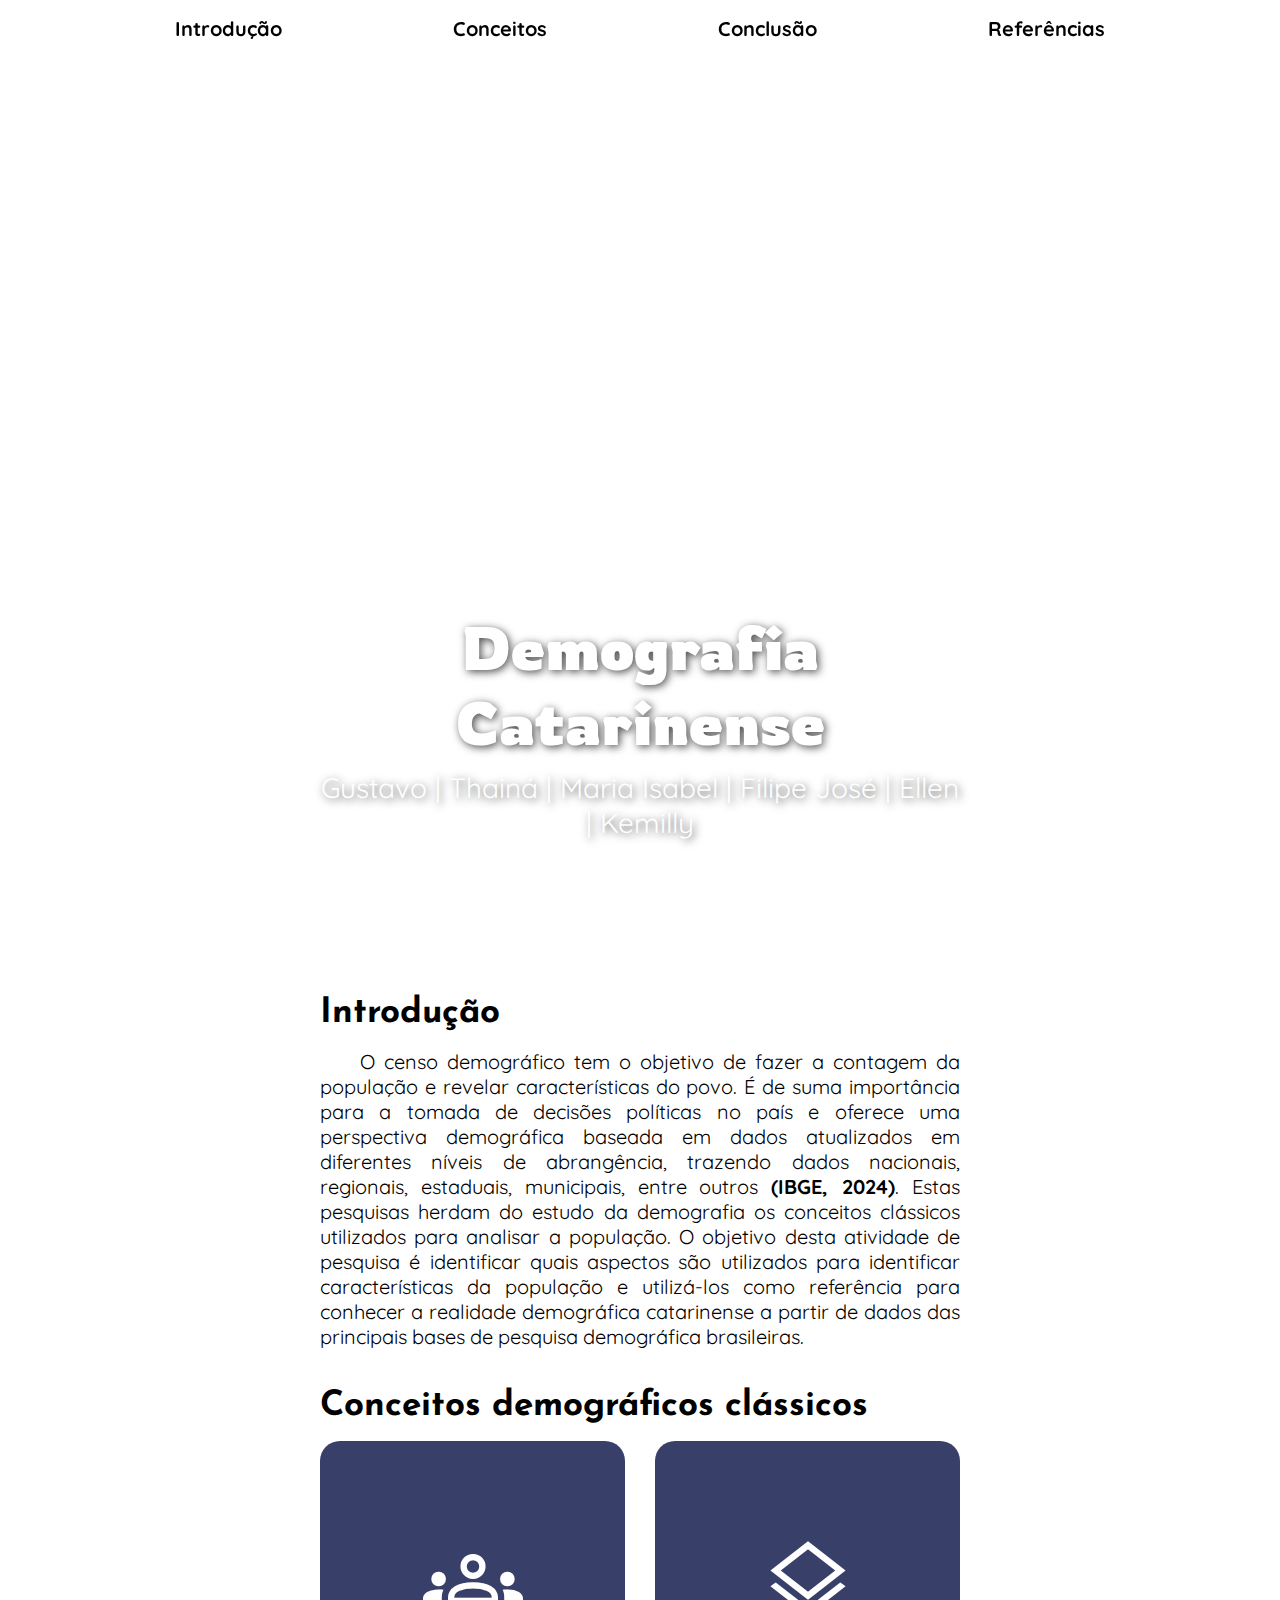
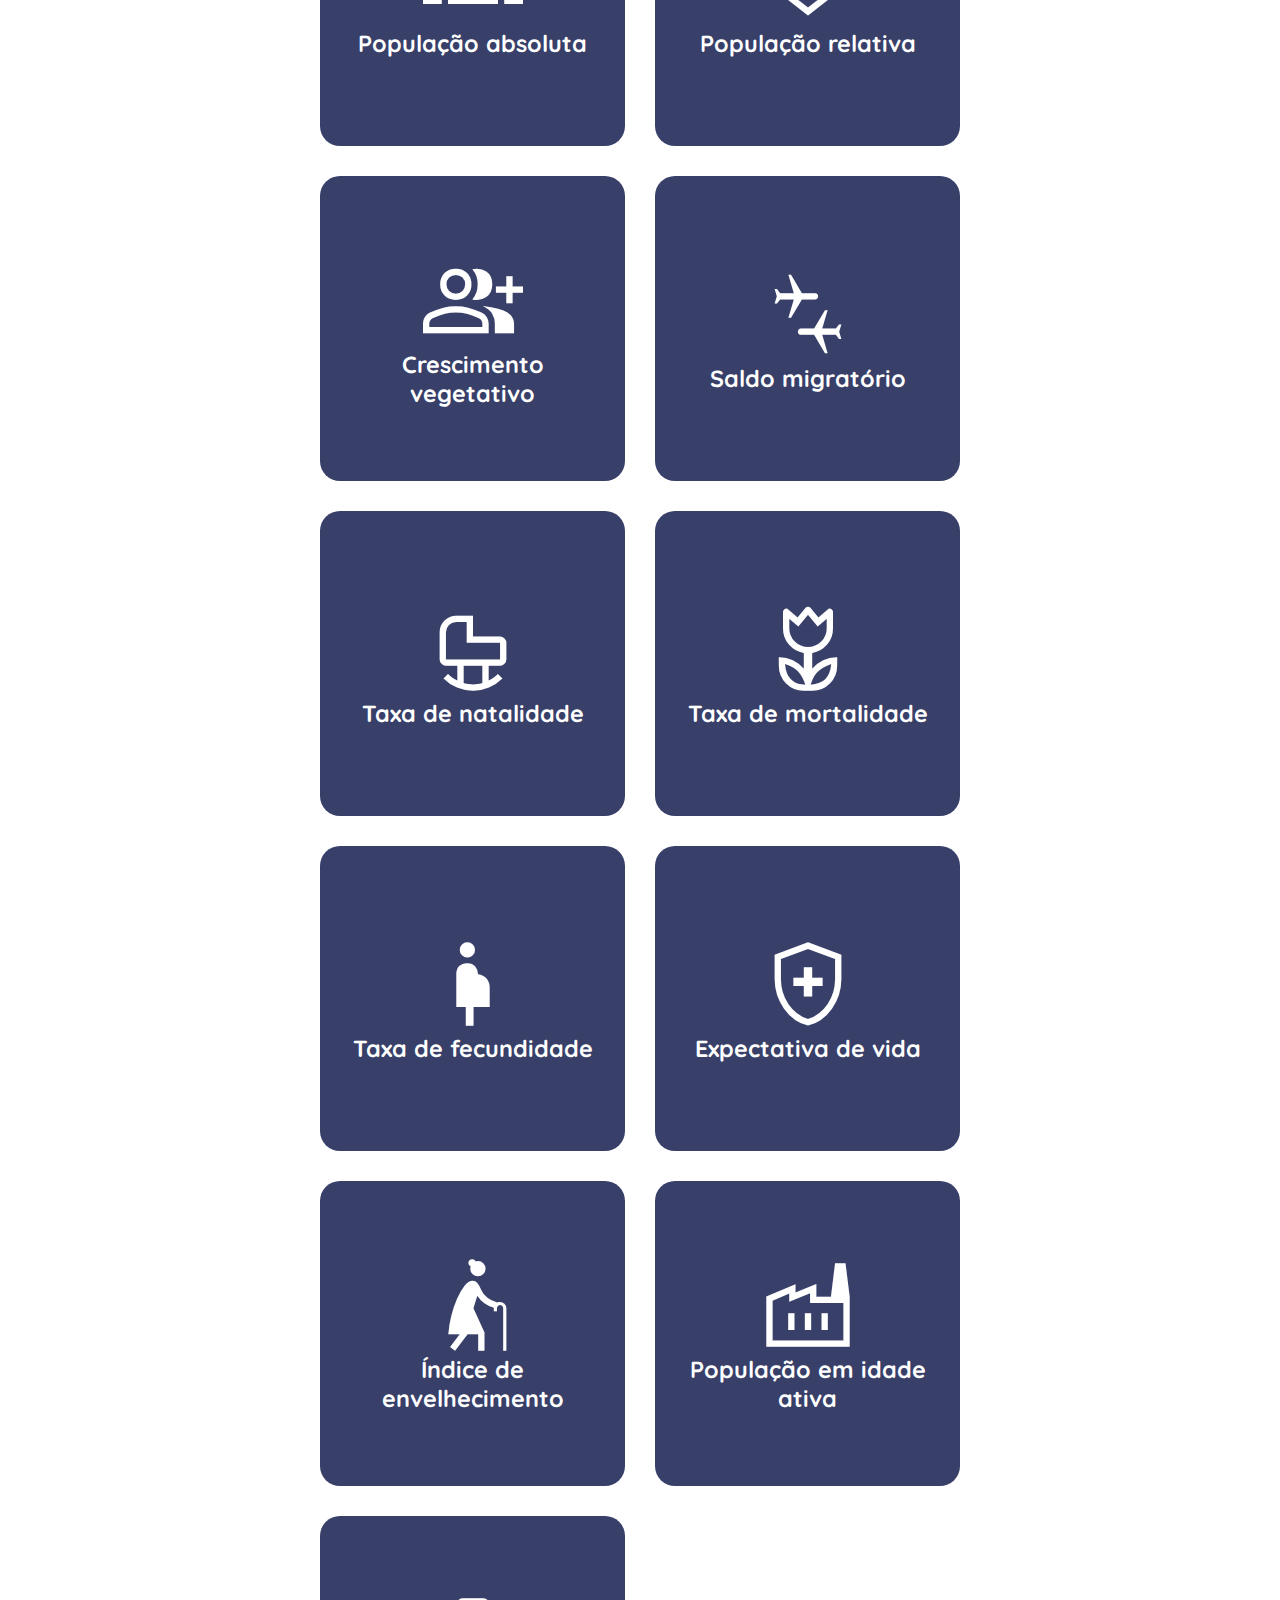
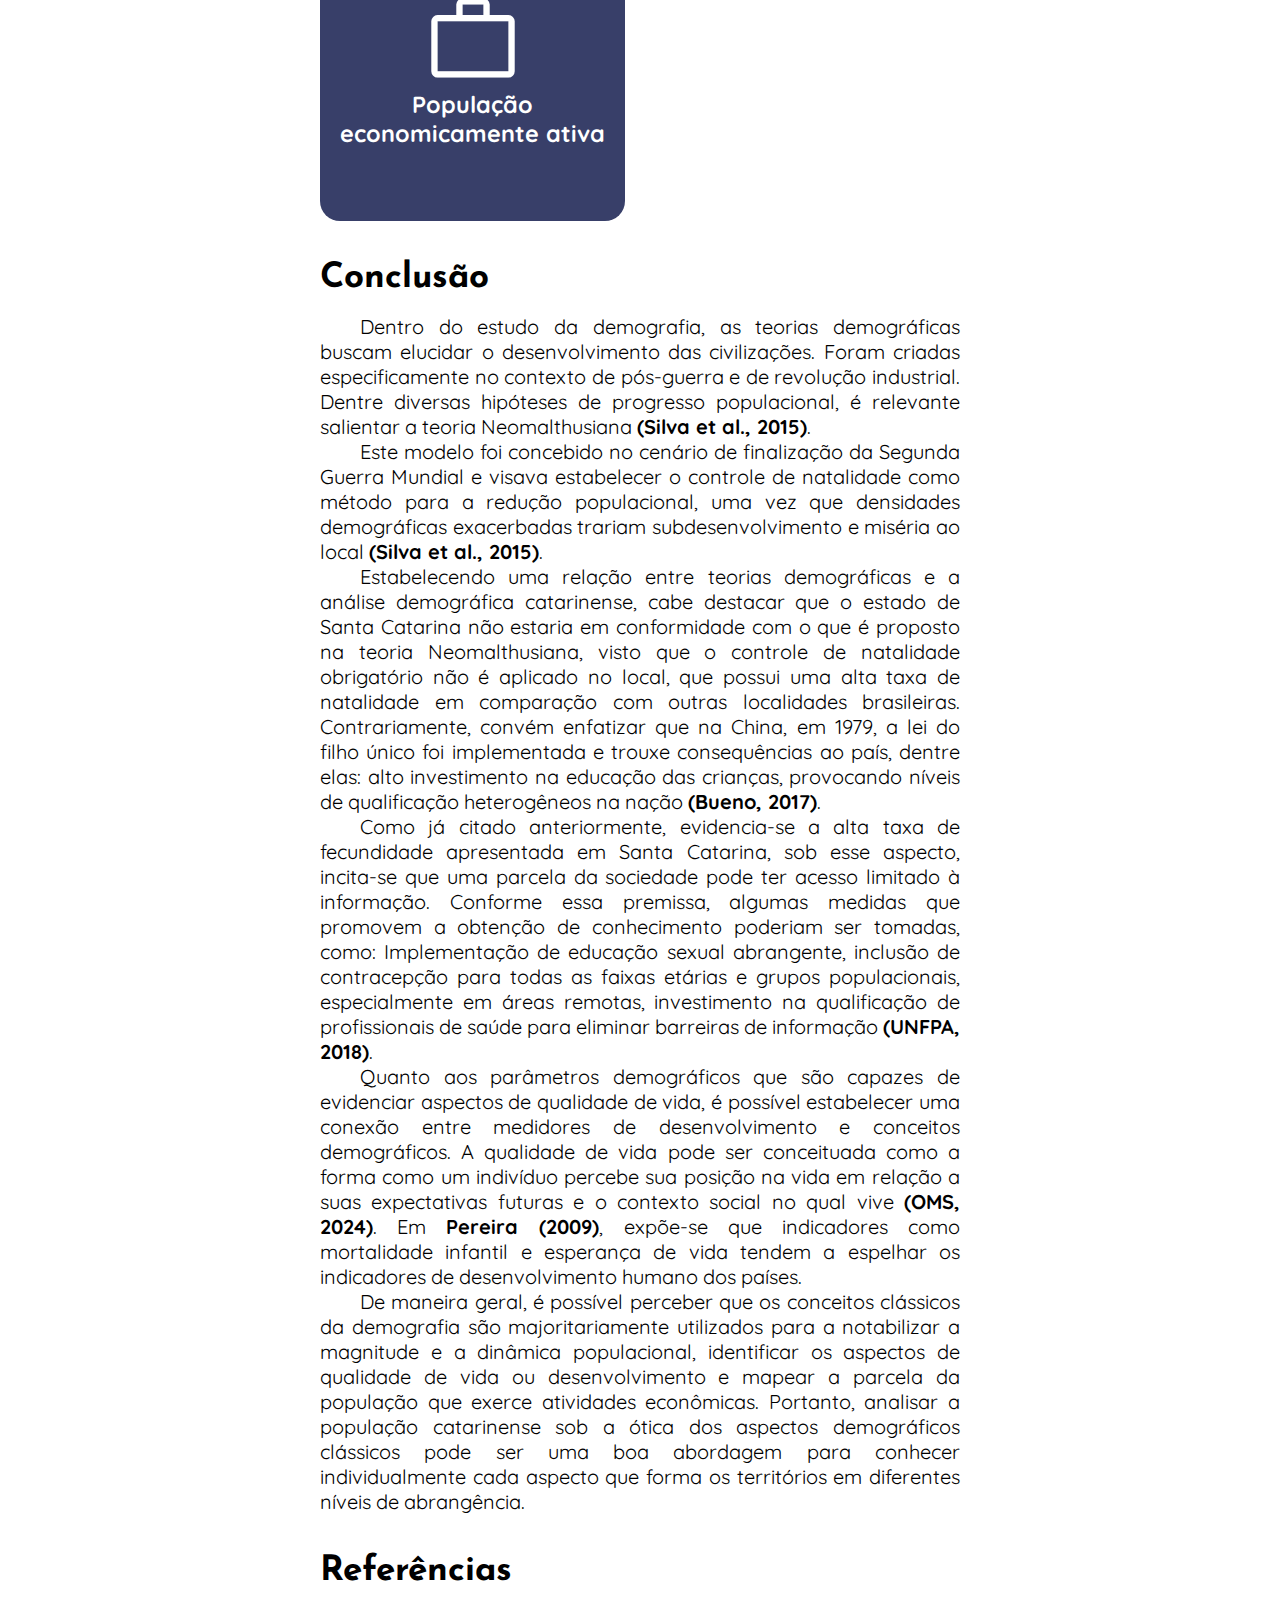
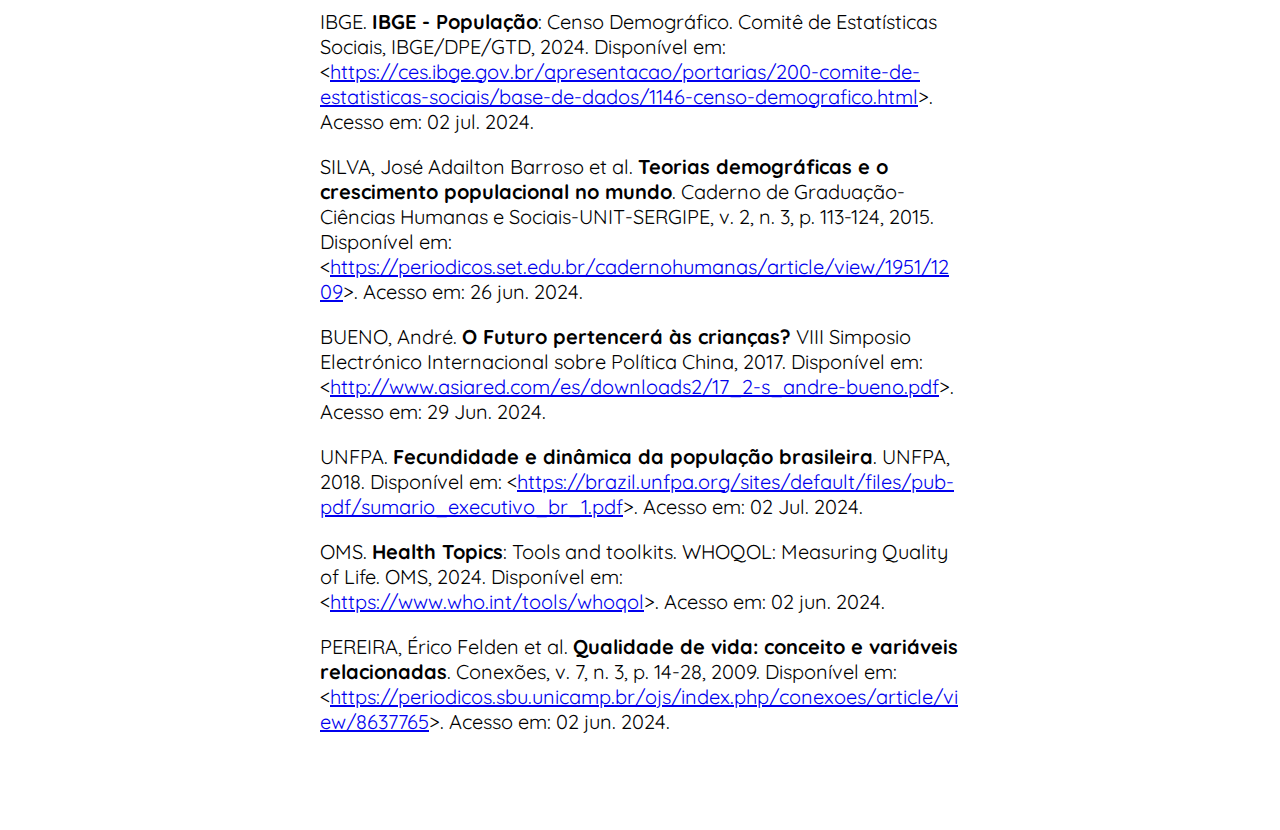
==== commit a95e028c: "Adição de navbar" ====
--- a/index.html
+++ b/index.html
@@ -11,6 +11,14 @@
     <link rel="stylesheet" href="https://fonts.googleapis.com/css2?family=Material+Symbols+Outlined:opsz,wght,FILL,GRAD@20..48,100..700,0..1,-50..200" />
 </head>
 <body>
+    <nav>
+        <ul>
+            <li><a href="#intro">Introdução</a></li>
+            <li><a href="#conceitos">Conceitos</a></li>
+            <li><a href="#conclusao">Conclusão</a></li>
+            <li><a href="#referencias-link">Referências</a></li>
+        </ul>
+    </nav>
     <div id="video-container">
         <video autoplay loop muted playsinline class="background-video">
             <source src="static/img/video.mp4" type="video/mp4">
@@ -22,11 +30,12 @@
         </div>
     </div>
     <main>
-        <article class="secao">
+        <article id="intro" class="secao">
             <h2>Introdução</h2>
             <p>O censo demográfico tem o objetivo de fazer a contagem da população e revelar características do povo. É de suma importância para a tomada de decisões políticas no país e oferece uma perspectiva demográfica baseada em dados atualizados em diferentes níveis de abrangência, trazendo dados nacionais, regionais, estaduais, municipais, entre outros <a class="ref" href="#ref-1">(IBGE, 2024)</a>. Estas pesquisas herdam do estudo da demografia os conceitos clássicos utilizados para analisar a população. O objetivo desta atividade de pesquisa é identificar quais aspectos são utilizados para identificar características da população e utilizá-los como referência para conhecer a realidade demográfica catarinense a partir de dados das principais bases de pesquisa demográfica brasileiras.</p>
         </article>
-        <article class="secao">
+        <article id="conceitos" class="secao">
+            <h2>Conceitos demográficos clássicos</h2>
             <div id="cards">
                 <a href="populacao-absoluta.html" class="card">
                     <span class="material-symbols-outlined">groups</span>
@@ -85,7 +94,7 @@
                 </a>
             </div>
         </article>
-        <article class="secao">
+        <article id="conclusao" class="secao">
             <h2>Conclusão</h2>
             <p>Dentro do estudo da demografia, as teorias demográficas buscam elucidar o desenvolvimento das civilizações. Foram criadas especificamente no contexto de pós-guerra e de revolução industrial. Dentre diversas hipóteses de progresso populacional, é relevante salientar a teoria Neomalthusiana <a class="ref" href="#ref-2">(Silva et al., 2015)</a>.</p>
             <p>Este modelo foi concebido no cenário de finalização da Segunda Guerra Mundial e visava estabelecer o controle de natalidade como método para a redução populacional, uma vez que densidades demográficas exacerbadas trariam subdesenvolvimento e miséria ao local <a class="ref" href="#ref-2">(Silva et al., 2015)</a>.</p>
@@ -94,7 +103,7 @@
             <p>Quanto aos parâmetros demográficos que são capazes de evidenciar aspectos de qualidade de vida, é possível estabelecer uma conexão entre medidores de desenvolvimento e conceitos demográficos. A qualidade de vida pode ser conceituada como a forma como um indivíduo percebe sua posição na vida em relação a suas expectativas futuras e o contexto social no qual vive <a class="ref" href="#ref-5">(OMS, 2024)</a>. Em <a class="ref" href="#ref-6">Pereira (2009)</a>, expõe-se que indicadores como mortalidade infantil e esperança de vida tendem a espelhar os indicadores de desenvolvimento humano dos países.</p>
             <p>De maneira geral, é possível perceber que os conceitos clássicos da demografia são majoritariamente utilizados para a notabilizar a magnitude e a dinâmica populacional, identificar os aspectos de qualidade de vida ou desenvolvimento e mapear a parcela da população que exerce atividades econômicas. Portanto, analisar a população catarinense sob a ótica dos aspectos demográficos clássicos pode ser uma boa abordagem para conhecer individualmente cada aspecto que forma os territórios em diferentes níveis de abrangência.</p>
         </article>
-        <article class="secao referencias">
+        <article id="referencias-link" class="secao referencias">
             <h2>Referências</h2>
             <span id="ref-1">IBGE. <b>IBGE - População</b>: Censo Demográfico. Comitê de Estatísticas Sociais, IBGE/DPE/GTD, 2024. Disponível em: &lt<a href="https://ces.ibge.gov.br/apresentacao/portarias/200-comite-de-estatisticas-sociais/base-de-dados/1146-censo-demografico.html">https://ces.ibge.gov.br/apresentacao/portarias/200-comite-de-estatisticas-sociais/base-de-dados/1146-censo-demografico.html</a>&gt. Acesso em: 02 jul. 2024.</span>
             <span id="ref-2">SILVA, José Adailton Barroso et al. <b>Teorias demográficas e o crescimento populacional no mundo</b>. Caderno de Graduação-Ciências Humanas e Sociais-UNIT-SERGIPE, v. 2, n. 3, p. 113-124, 2015. Disponível em: &lt<a href="https://periodicos.set.edu.br/cadernohumanas/article/view/1951/1209">https://periodicos.set.edu.br/cadernohumanas/article/view/1951/1209</a>&gt. Acesso em: 26 jun. 2024.</span>
--- a/static/css/style.css
+++ b/static/css/style.css
@@ -159,6 +159,121 @@
     overflow-wrap: break-word;
 }
 
+.header-return span {
+    font-size: 3em;
+    font-weight: bold;
+    cursor: pointer;
+}
+
+.header-content {
+    display: flex;
+    justify-content: space-evenly;
+    align-items: center;
+    font-family: 'Rowdies', sans-serif;
+    background-color: rgb(195, 195, 195);
+    padding: 2em 1em;
+    border-radius: 20px;
+    gap: 20px;
+}
+
+.header-content span {
+    background-color: rgb(56, 63, 105);
+    color: white;
+    padding: 0.2em;
+    font-size: 3em;
+    border-radius: 50%;
+    cursor: pointer;
+}
+
+.conceito > * {
+    margin: 1em 0;
+}
+
+.definicao {
+    padding: 1em;
+    border-left: solid #695D37 2px;
+    background-color: rgba(211, 202, 171, 0.75);
+}
+
+.matematica {
+    padding: 1em;
+    border-right: solid #383f69 2px;
+    background-color: rgba(139, 147, 193, 0.75);
+    text-align: right;
+}
+
+.dado-sc section {
+    display: flex;
+    justify-content: center;
+    align-items: center;
+    gap: 3em;
+}
+
+.dado-sc section img {
+    width: 30%;
+    filter: brightness(0);
+}
+
+.dado-sc section p {
+    font-size: 1.5em;
+    text-align: center;
+    text-indent: 0;
+    border: 2px black solid;
+    padding: 1em;
+}
+
+nav {
+    position: fixed;
+    left: 0;
+    right: 0;
+    z-index: 5000;
+    transition: .5s;
+}
+
+nav ul {
+    display: flex;
+    justify-content: space-evenly;
+    list-style-type: none;
+    padding: 1em;
+}
+
+nav ul li {
+    font-size: 1.25em;
+    font-weight: bold;
+    position: relative;
+    overflow: hidden;
+}
+
+nav ul a {
+    transition: .3s;
+    color: black;
+    text-decoration: none;
+    padding: 0.6em;
+}
+
+nav ul li a::before {
+    content: '';
+    position: absolute;
+    top: 0;
+    left: -100%; 
+    width: 100%;
+    height: 100%;
+    transition: left 0.3s;
+    z-index: -1;
+}
+
+nav ul li:nth-child(even) a::before {
+    background-color: #93bc8f; 
+}
+
+nav ul li:nth-child(odd) a::before {
+    background-color: #b77c7c; 
+}
+
+nav ul li:hover a::before {
+    left: 0; 
+}
+
 @media (max-width: 1400px) {
     #cards {
         grid-template-columns: repeat(2, 1fr);
@@ -178,4 +293,32 @@
     .secao {
         margin: 2em 4em;
     }
+
+    .dado-sc section p {
+        font-size: 1em;
+    }
+}
+
+@media (max-width: 680px) {
+    .header-content {
+        flex-direction: column;
+        text-align: center;
+        margin: 2em;
+    }
+
+    .header-content h1 {
+        font-size: 2em;
+    }
+
+    .header-return {
+        margin: 2em;
+    }
+
+    .header-content h1 {
+        word-break: break-all;
+    }
+
+    .dado-sc section p {
+        font-size: 0.6  em;
+    }
 }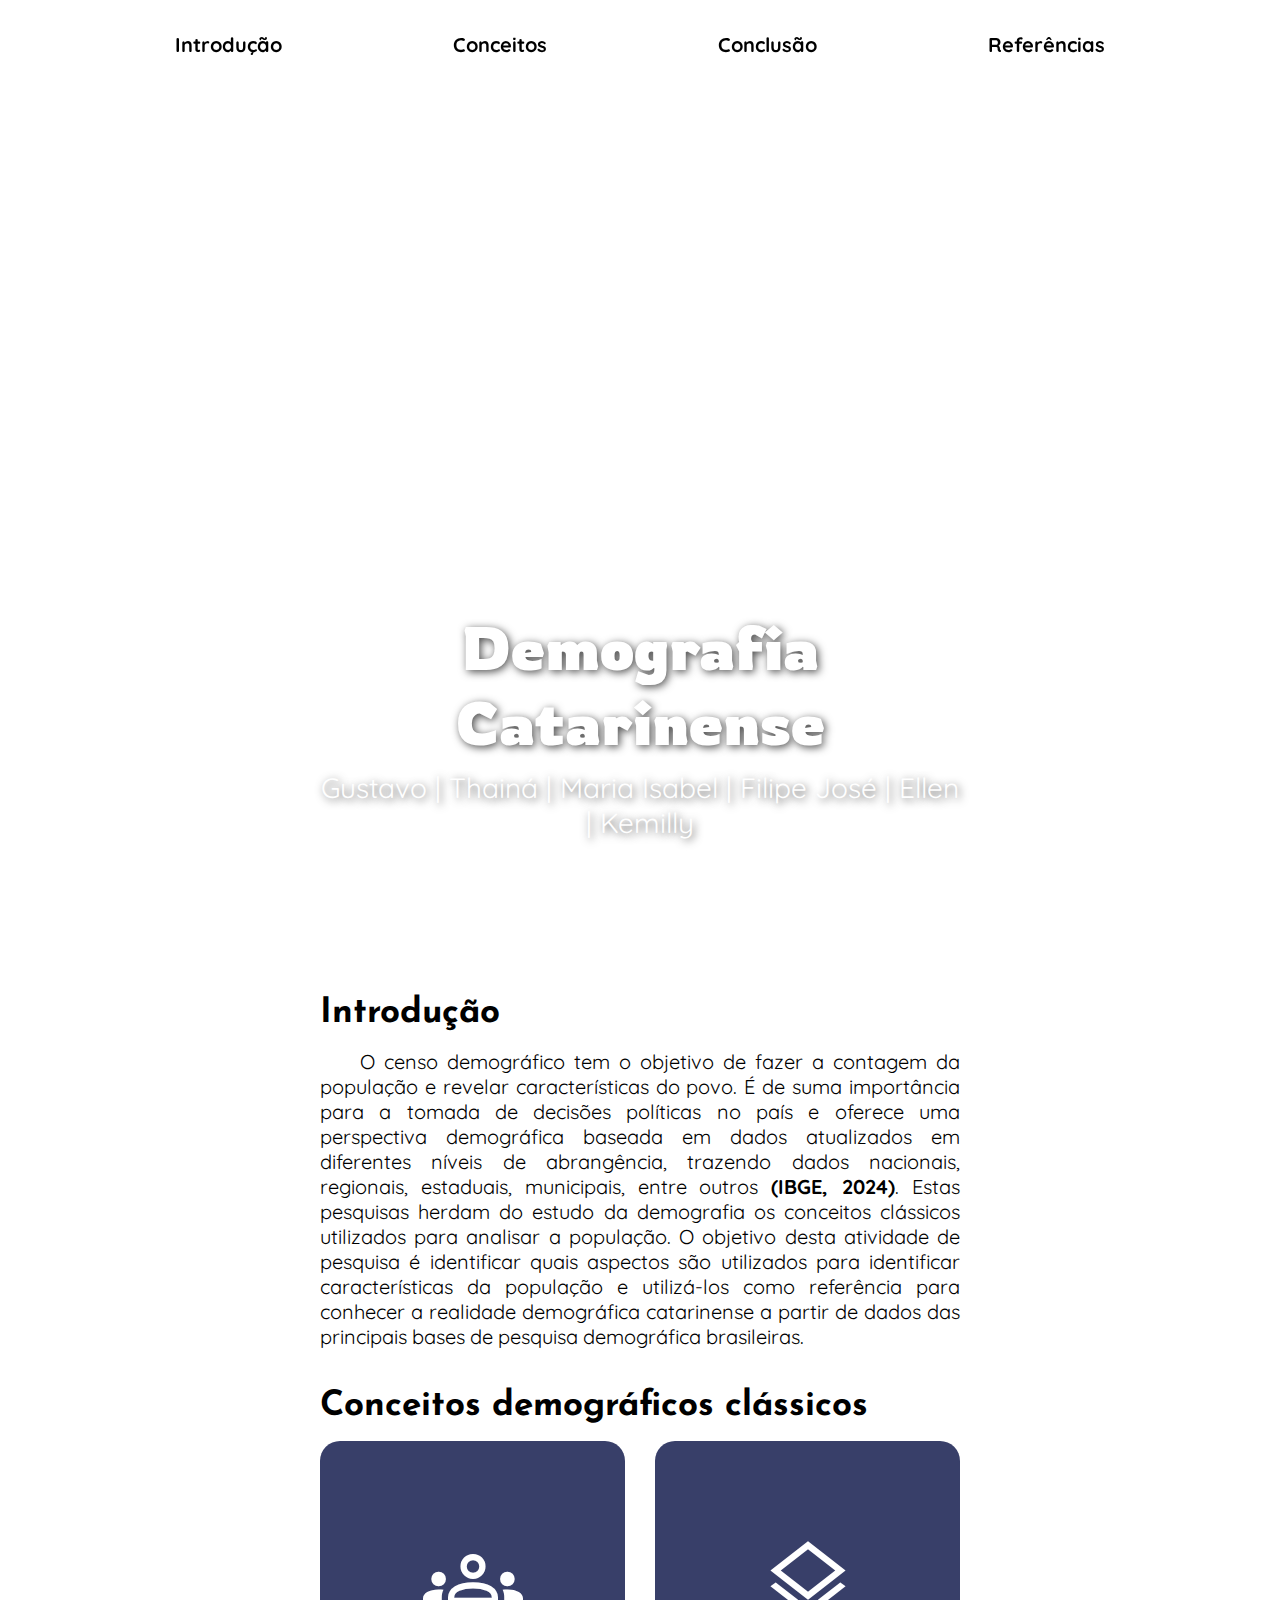
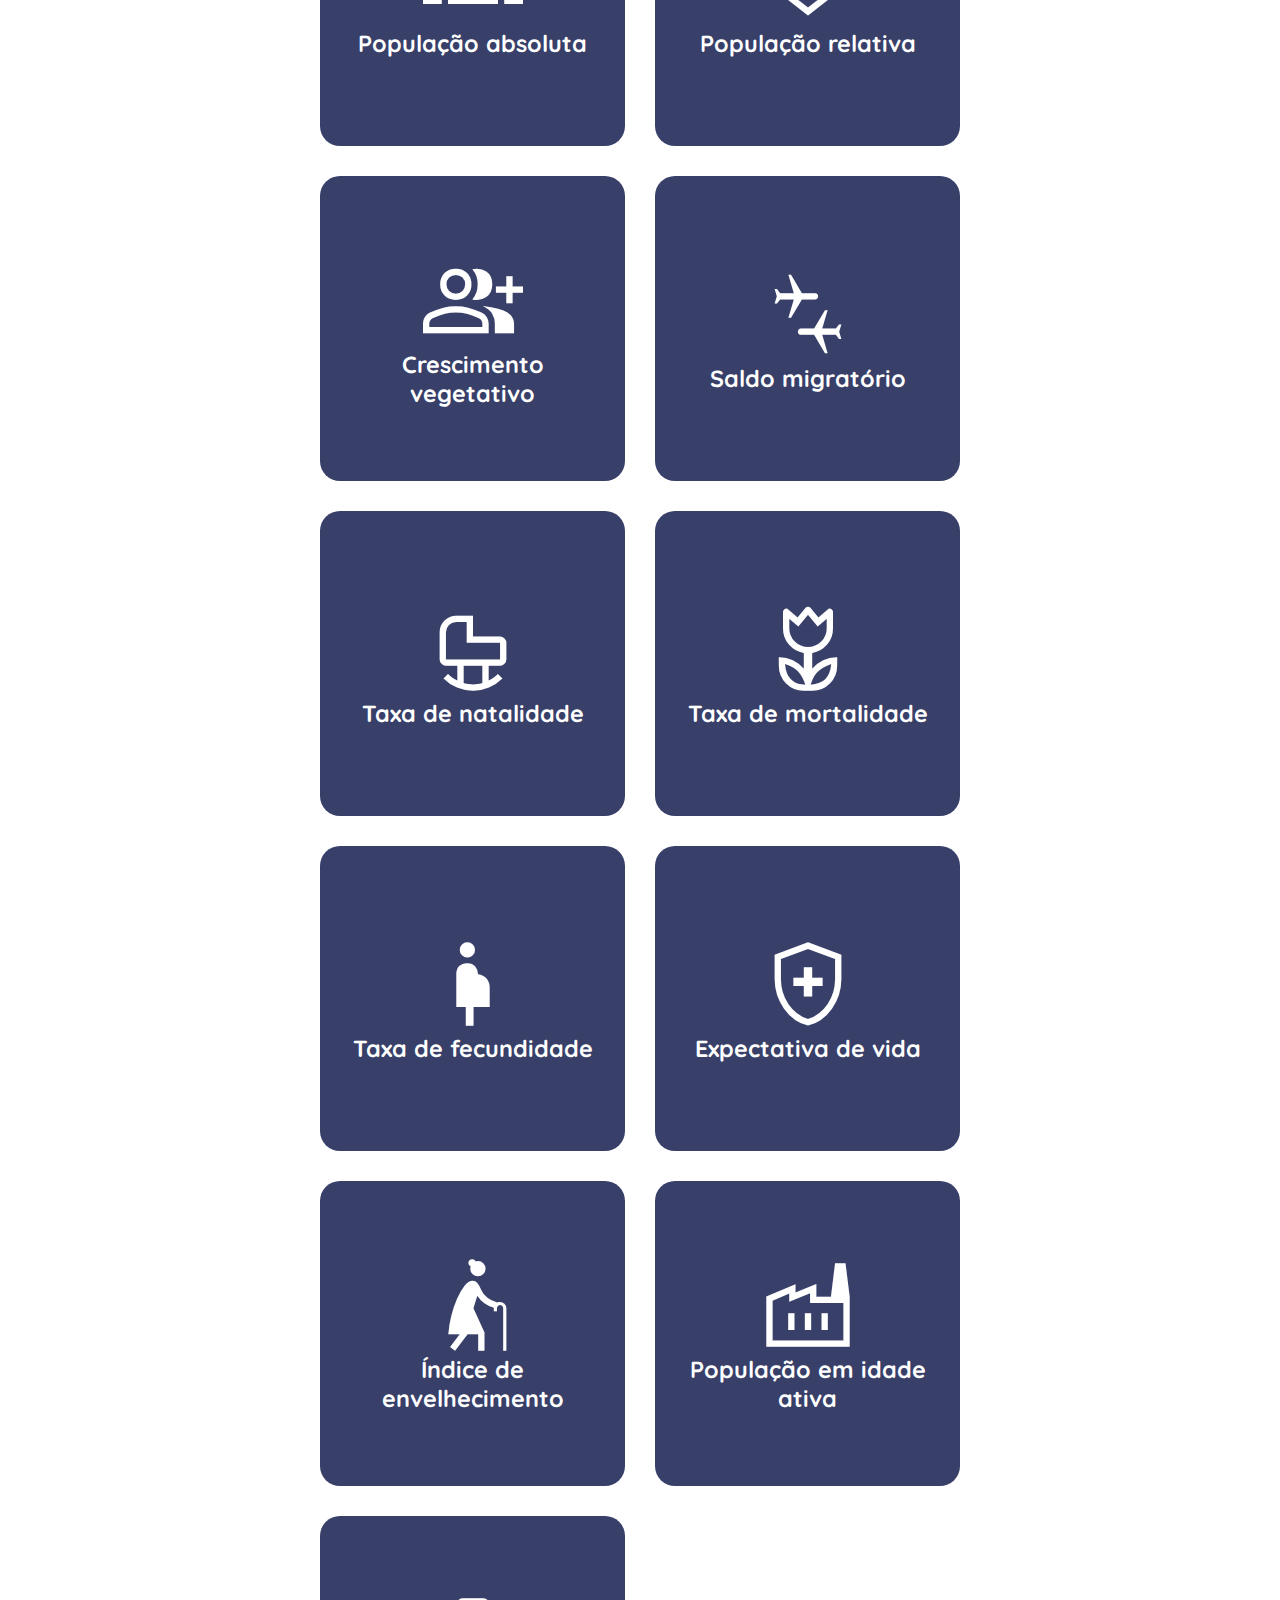
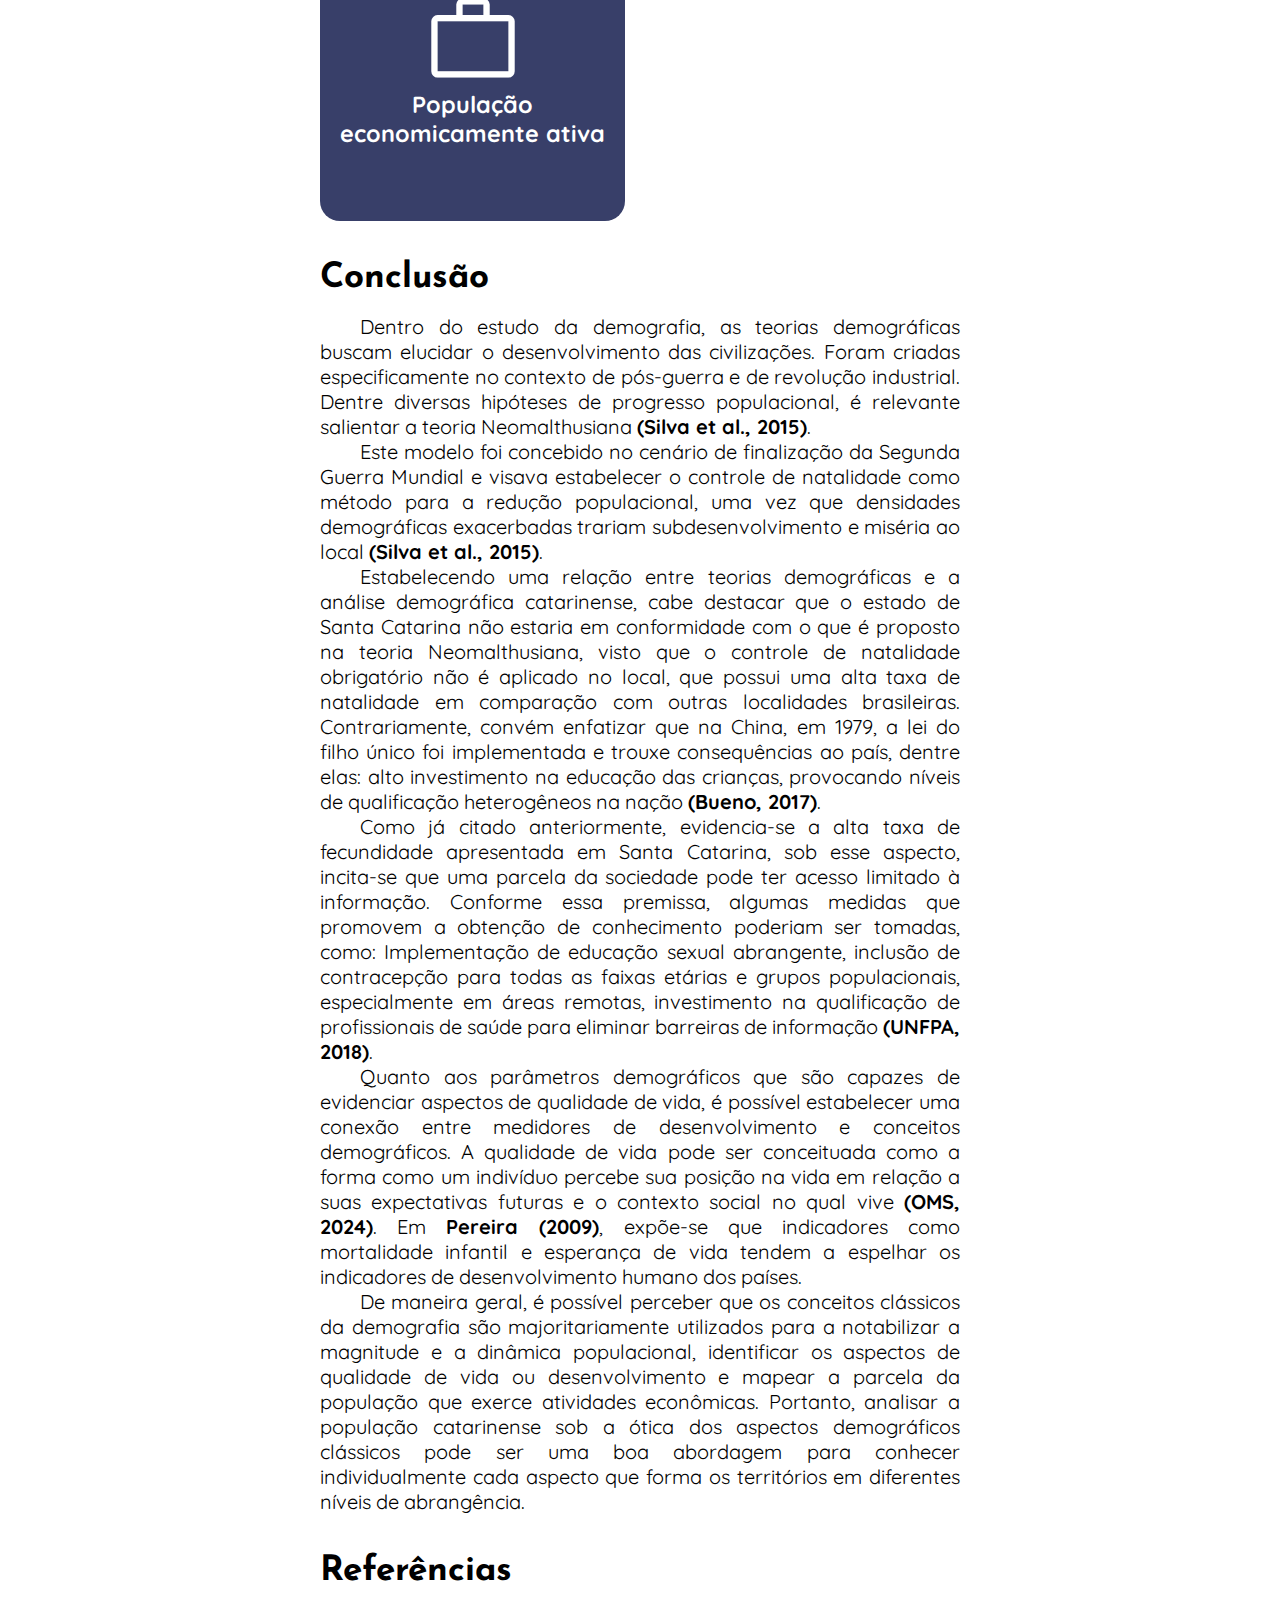
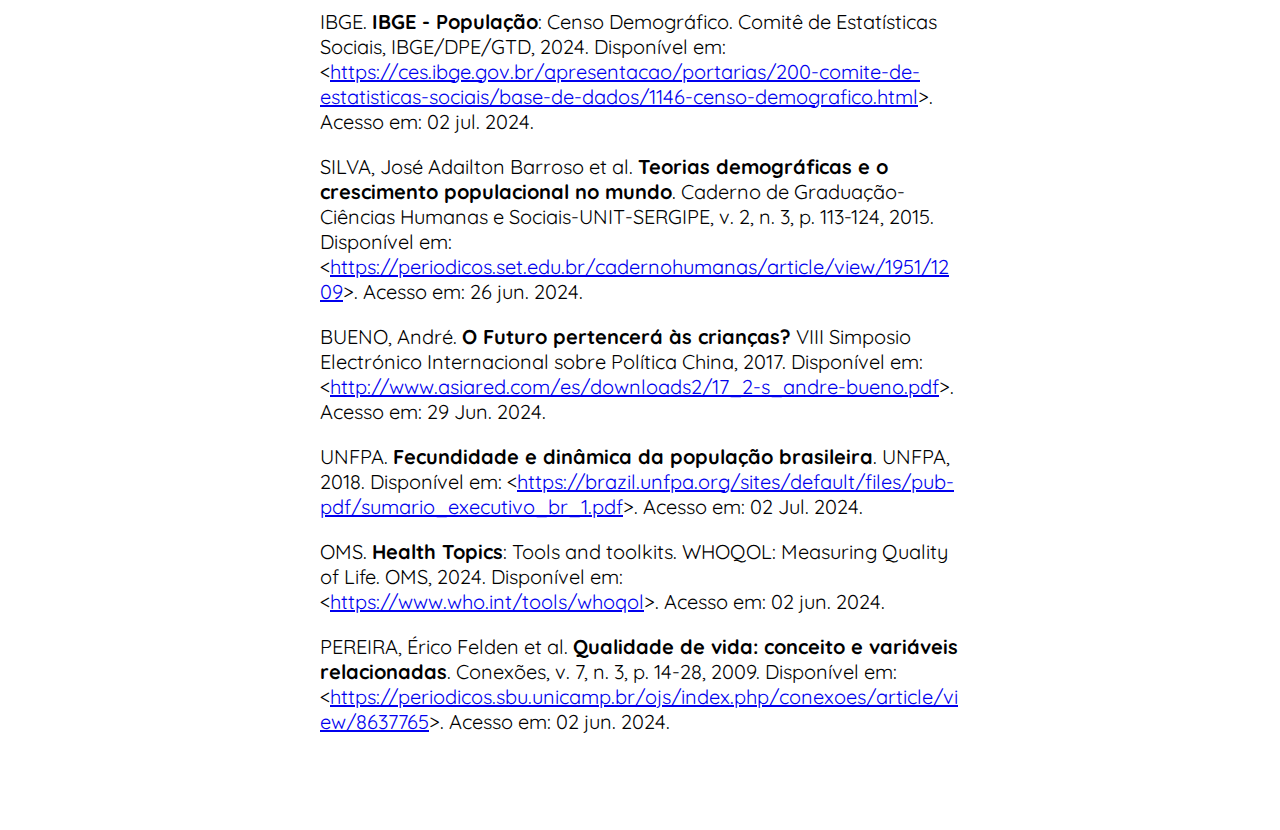
==== commit 0eb9947a: "Otimização" ====
--- a/index.html
+++ b/index.html
@@ -12,6 +12,7 @@
 </head>
 <body>
     <nav>
+        <span id="hamburguer" class="material-symbols-outlined">menu</span>
         <ul>
             <li><a href="#intro">Introdução</a></li>
             <li><a href="#conceitos">Conceitos</a></li>
@@ -21,7 +22,7 @@
     </nav>
     <div id="video-container">
         <video autoplay loop muted playsinline class="background-video">
-            <source src="static/img/video.mp4" type="video/mp4">
+            <source src="static/img/video-curto.mp4" type="video/mp4">
             Seu navegador não suporta vídeos.
         </video>
         <div class="content">
--- a/static/css/style.css
+++ b/static/css/style.css
@@ -183,6 +183,7 @@
     font-size: 3em;
     border-radius: 50%;
     cursor: pointer;
+    user-select: none;
 }
 
 .conceito > * {
@@ -235,6 +236,8 @@
     justify-content: space-evenly;
     list-style-type: none;
     padding: 1em;
+    position: relative;
+    transition: .3s;
 }
 
 nav ul li {
@@ -274,6 +277,14 @@
     left: 0; 
 }
 
+nav #hamburguer {
+    color: white;
+    user-select: none;
+    cursor: pointer;
+    display: none;
+    padding: 1em;
+}
+
 @media (max-width: 1400px) {
     #cards {
         grid-template-columns: repeat(2, 1fr);
@@ -291,7 +302,7 @@
 
 @media (max-width: 740px) {
     .secao {
-        margin: 2em 4em;
+        margin: 2em;
     }
 
     .dado-sc section p {
@@ -319,6 +330,6 @@
     }
 
     .dado-sc section p {
-        font-size: 0.6  em;
+        font-size: 0.6em;
     }
 }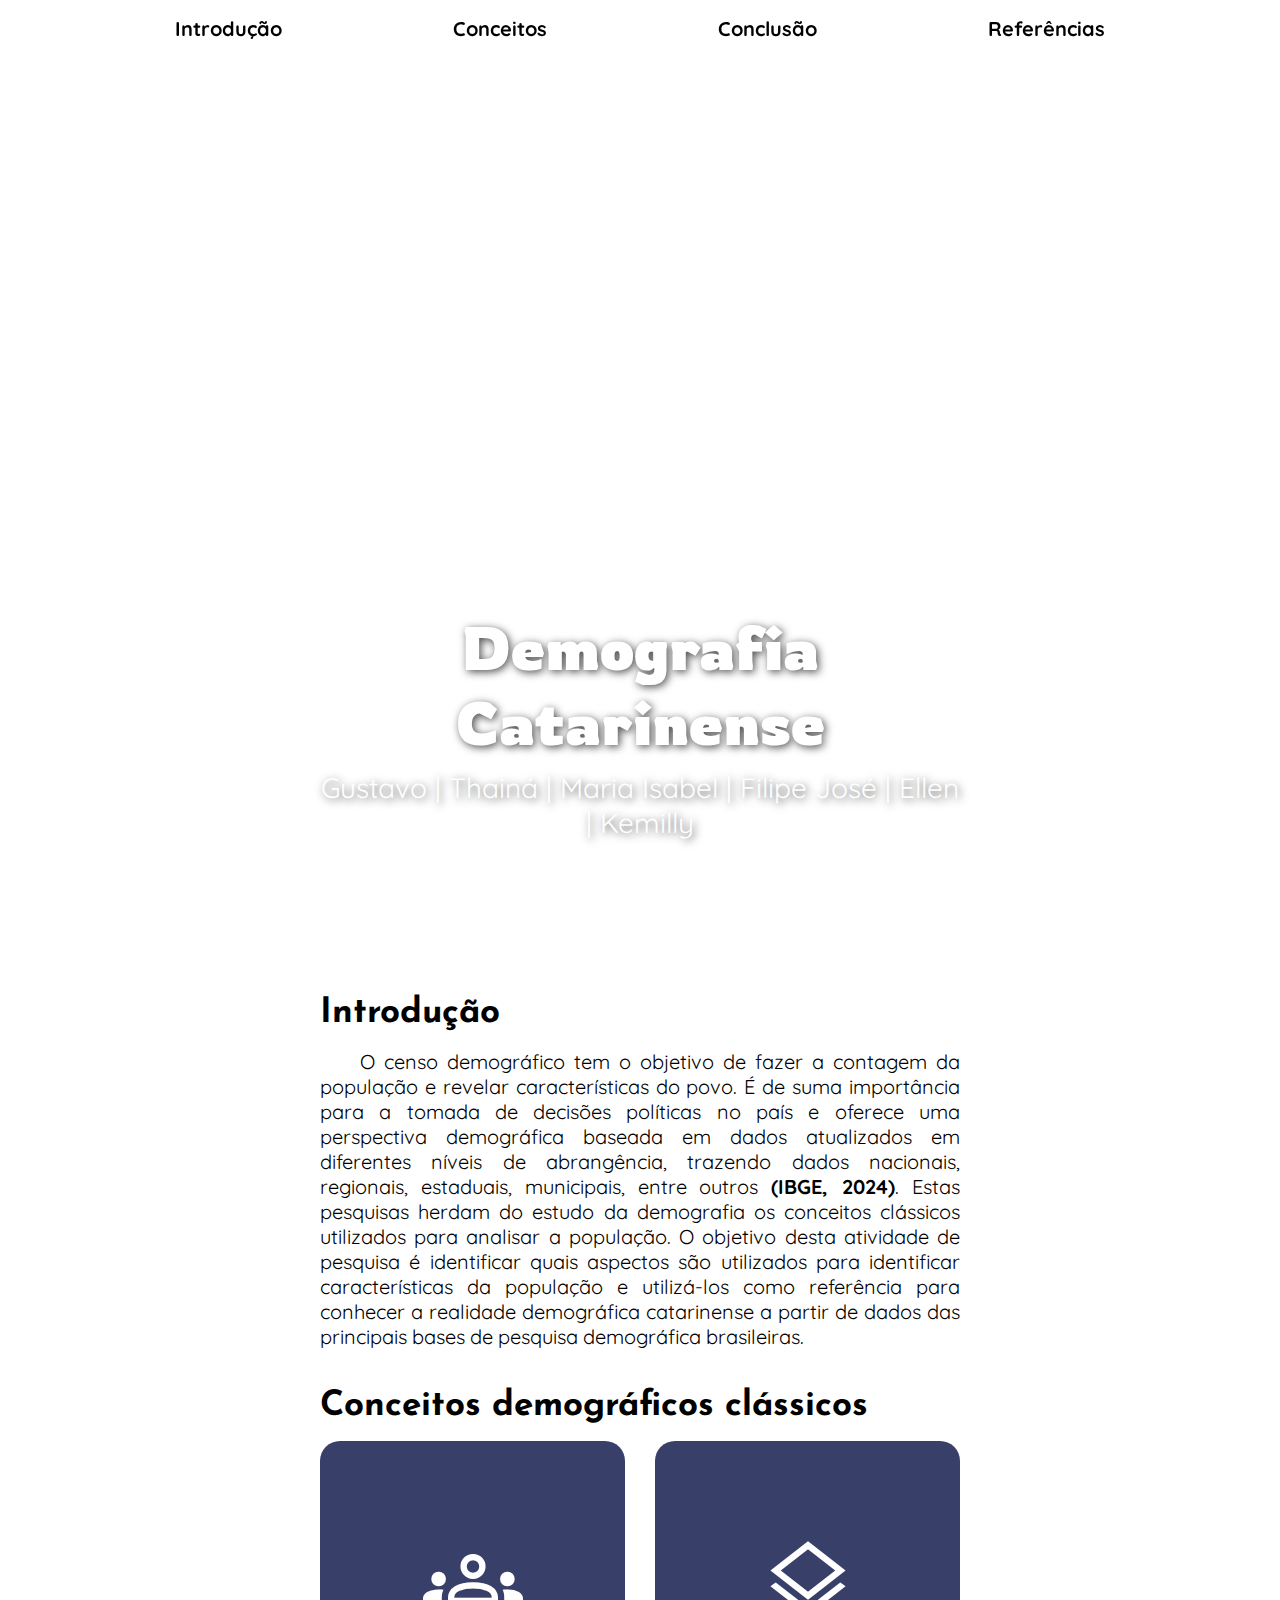
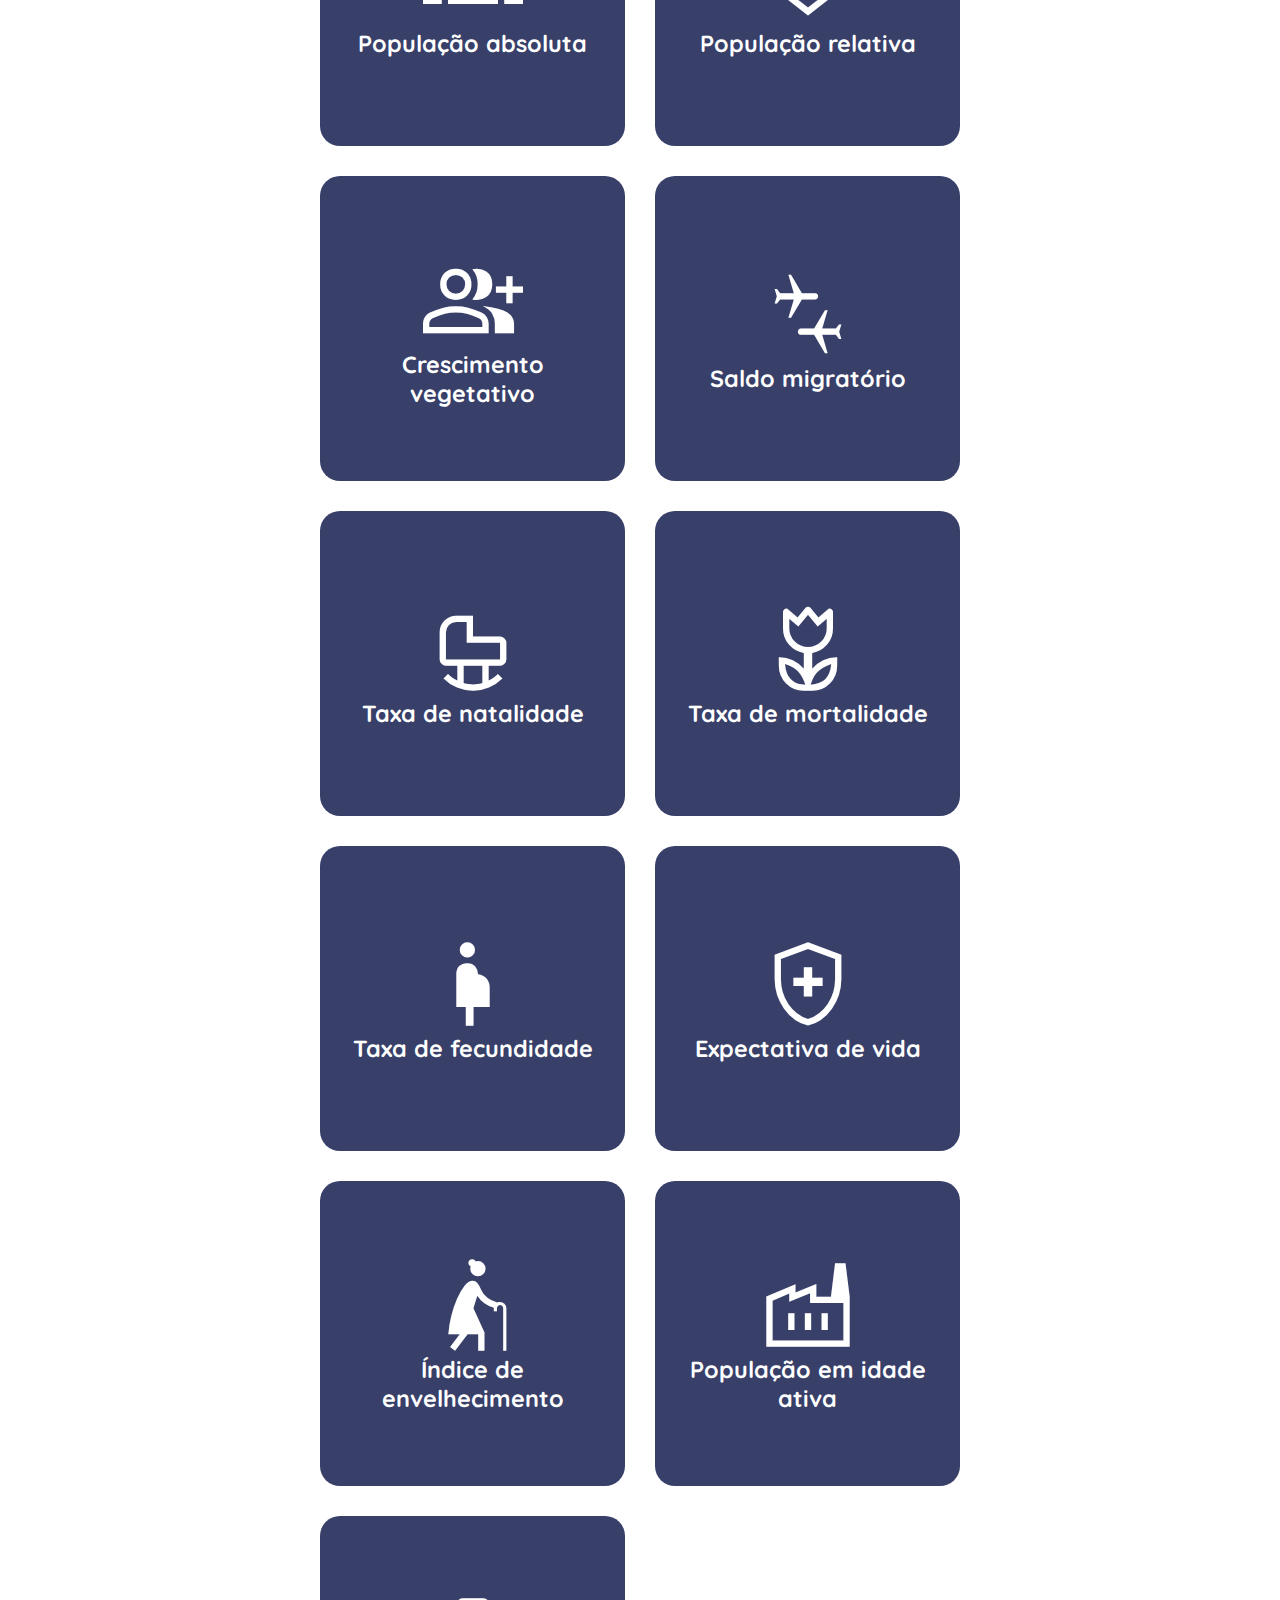
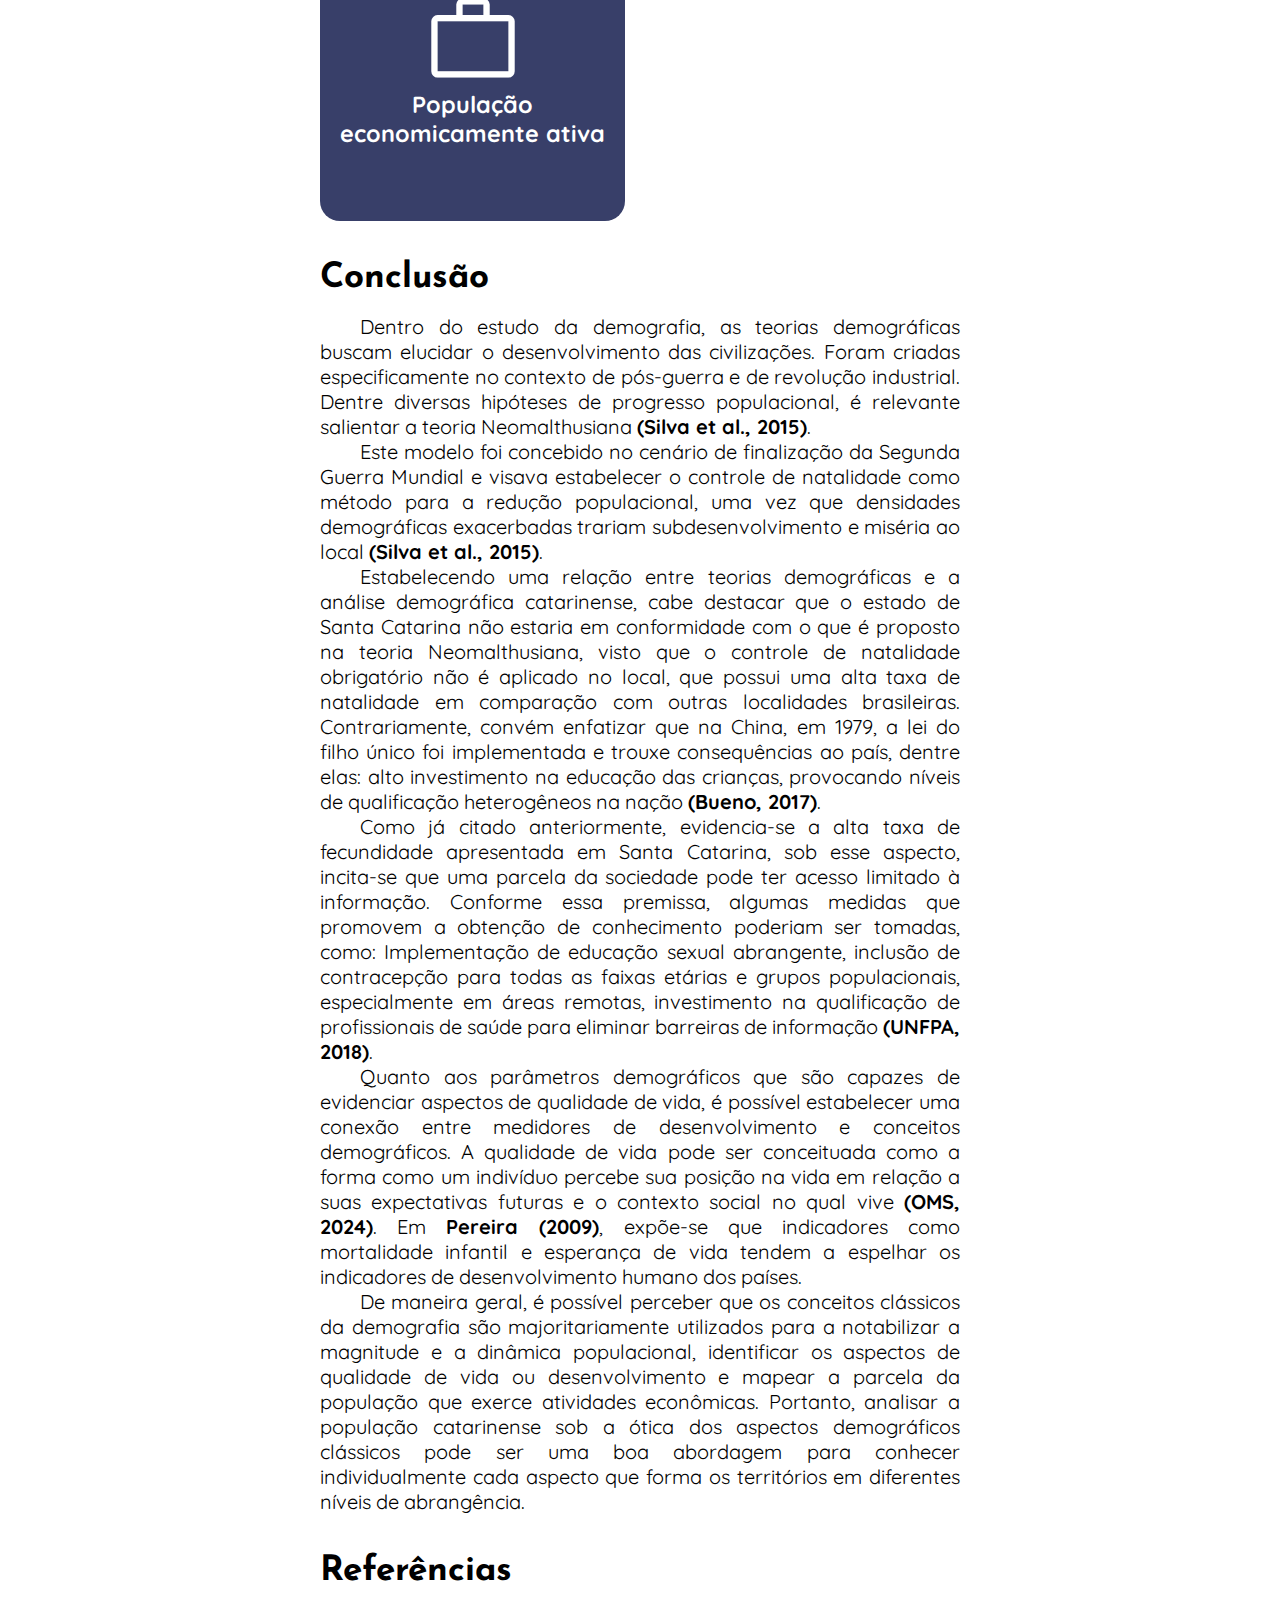
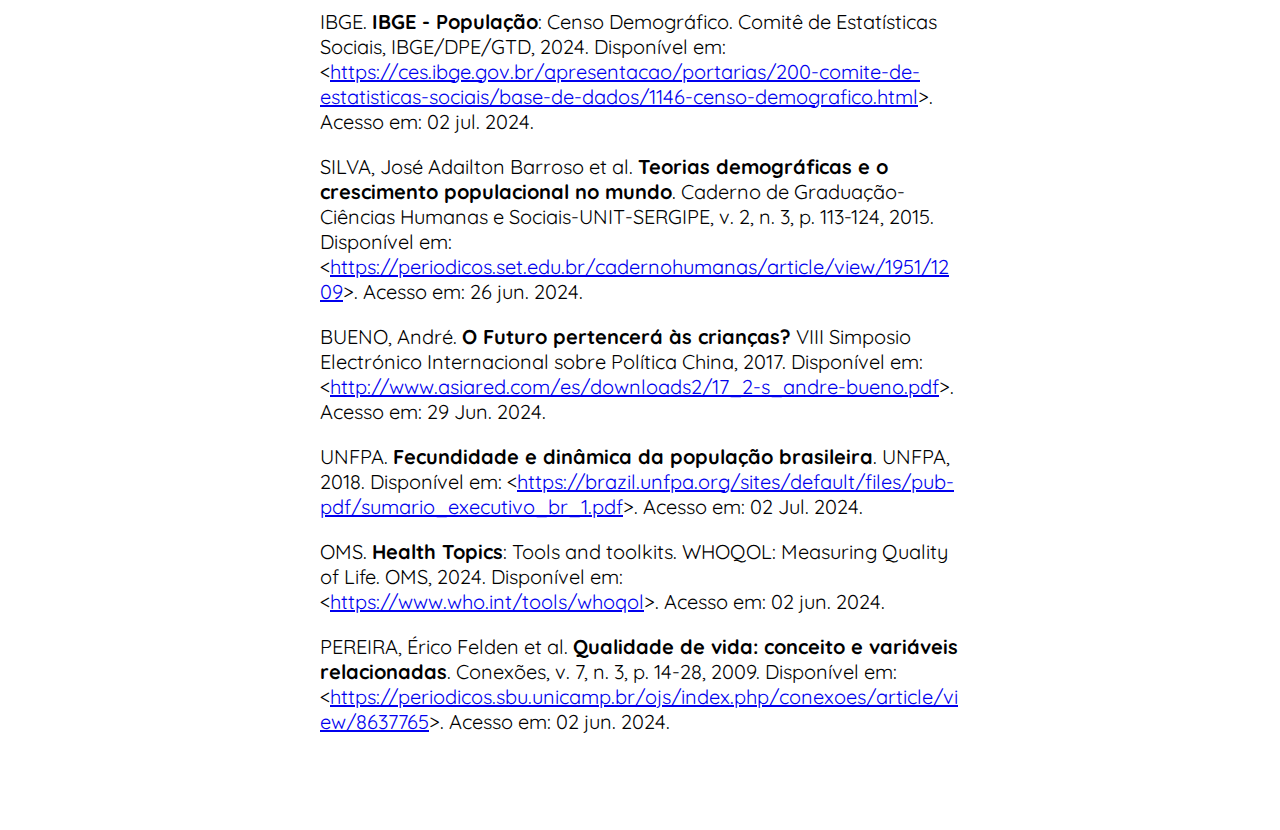
==== commit 4fb8cf8a: "Mais correções" ====
--- a/index.html
+++ b/index.html
@@ -86,12 +86,12 @@
                 <a href="populacao-em-idade-ativa.html" class="card">
                     <span class="material-symbols-outlined">factory</span>
                     <h3 class="titulo">População em idade ativa</h3>
-                    <h4 class="esconder">2.812.789 pessoas (2022)</h4>
+                    <h4 class="esconder">6.652.330 pessoas (2022)</h4>
                 </a>
                 <a href="populacao-economicamente-ativa.html" class="card">
                     <span class="material-symbols-outlined">work</span>
                     <h3 class="titulo">População economicamente ativa</h3>
-                    <h4 class="esconder">3.542.863 pessoas (2010)</h4>
+                    <h4 class="esconder">3.736.156 pessoas (2015)</h4>
                 </a>
             </div>
         </article>
